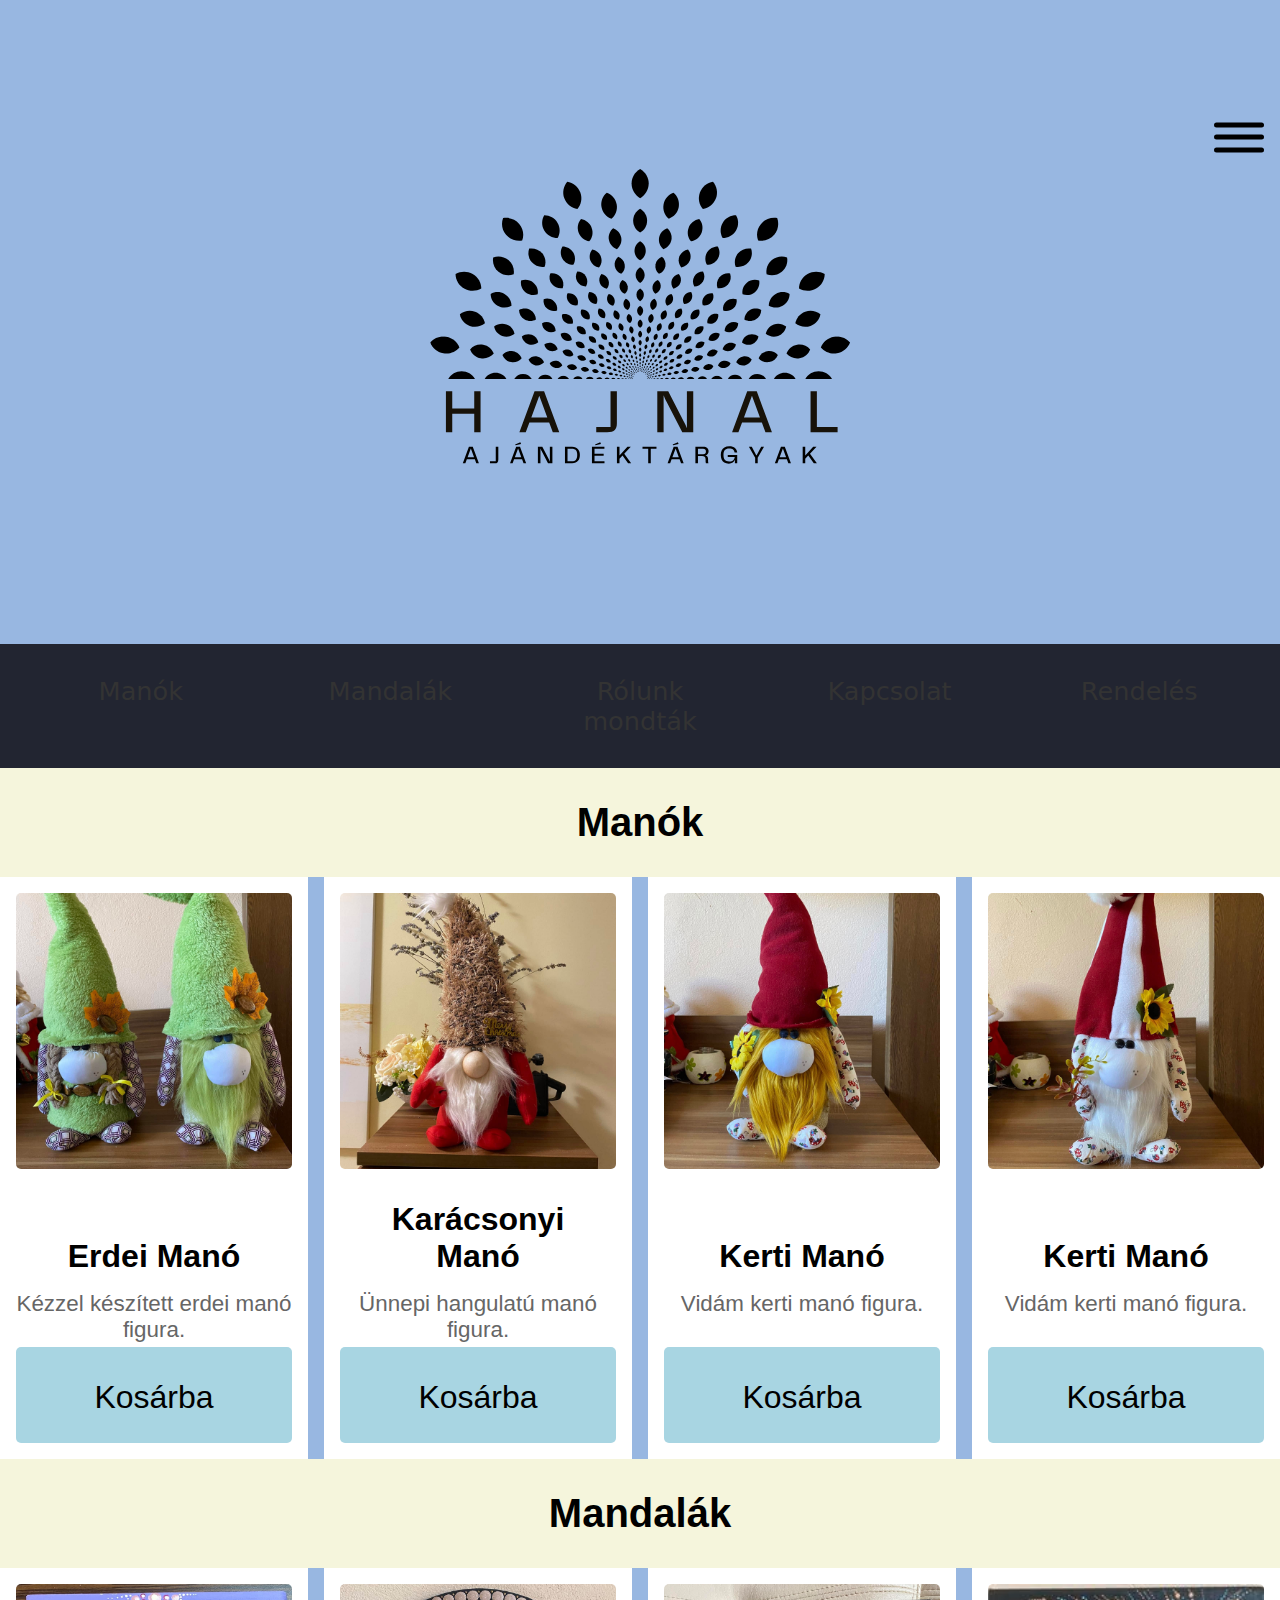
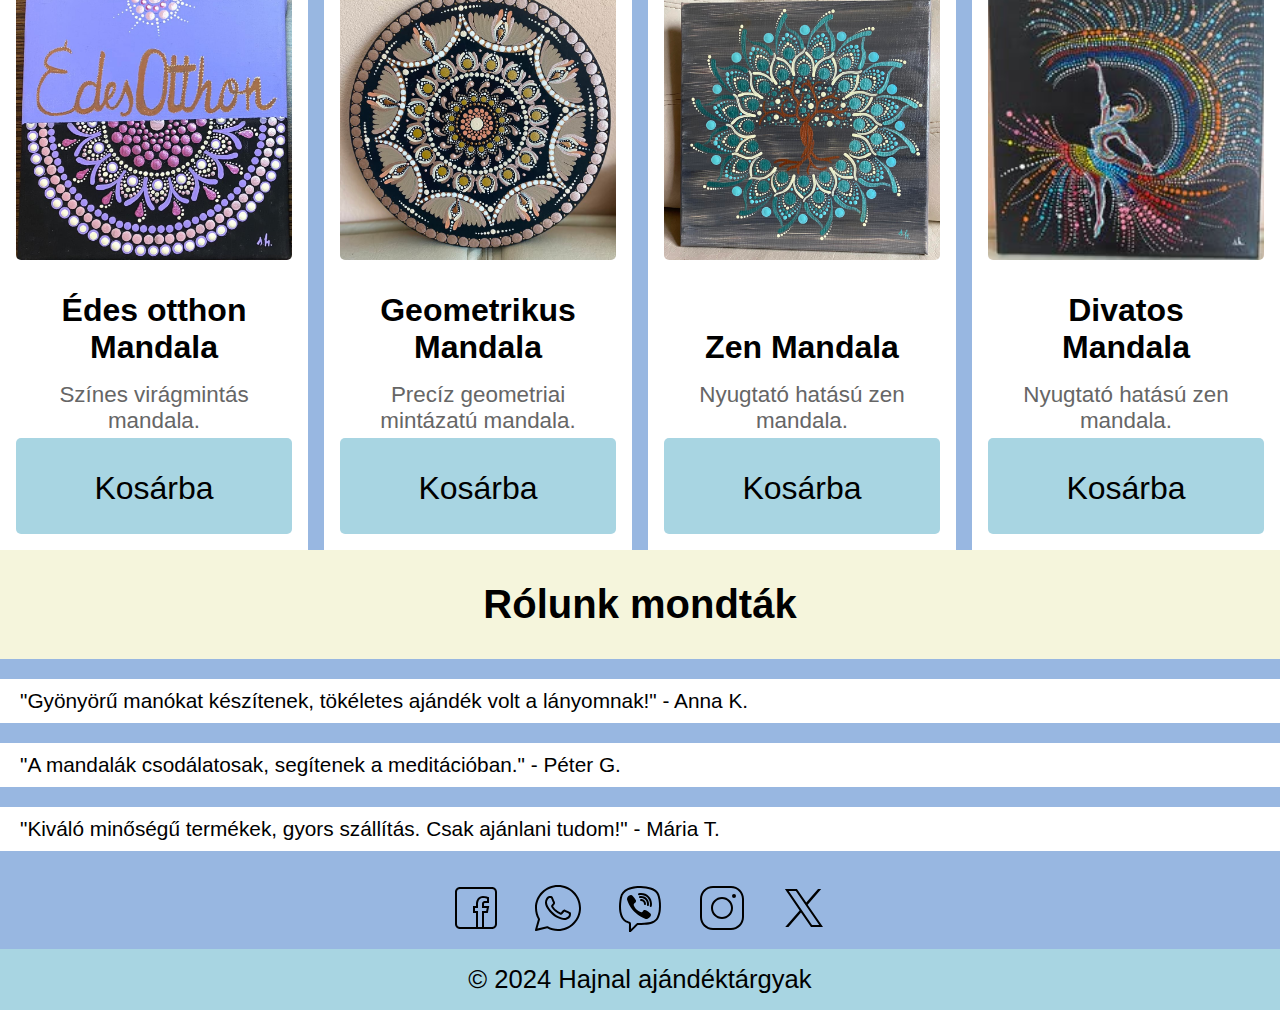
==== index.html @ 1546b0a5 "megőrülök" ====
<!DOCTYPE html>
<html lang="hu">
<head>
    <meta charset="UTF-8">
    <meta name="viewport" content="width=device-width, initial-scale=1.0">
    <title>Hajnal ajándék</title>
    <link rel="stylesheet" href="style.css">
</head>
<body>
    <header>
        <div class="logo"><img src="Logo.svg" alt=""></div>
        <nav class="main-nav">
            <ul>
                <li><a href="#manok">Manók</a></li>
                <li><a href="#mandalak">Mandalák</a></li>
                <li><a href="#velemeny">Rólunk mondták</a></li>
                <li><a href="kapcsolat.html">Kapcsolat</a></li>
                <li><a href="rendeles.html">Rendelés</a></li>
            </ul>
        </nav>
        
        

        <div class="off-screen-menu">
            <ul>
                    <li><a href="#manok">Manók</a></li>
                    <li><a href="#mandalak">Mandalák</a></li>
                    <li><a href="#velemeny">Rólunk mondták</a></li>
                    <li><a href="kapcsolat.html">Bemutatkozás</a></li>
                    <li><a href="rendeles.html">Rendelés</a></li>
            </ul> 
        
            <div class="ham-menu">
                <span></span>
                <span></span>
                <span></span>
            </div>
    
            
            
        </div>
        
        
        
    </header>
    <main>
        <section id="manok">
            <h2>Manók</h2>
            <div class="product-grid">
                <div class="product">
                    <img src="mano1.jpg" alt="Erdei Manó">
                    <h3>Erdei Manó</h3>
                    <p>Kézzel készített erdei manó figura.</p>
                    
                </div>
                <div class="product">
                    <img src="mano 8.jpg" alt="Karácsonyi Manó">
                    <h3>Karácsonyi Manó</h3>
                    <p>Ünnepi hangulatú manó figura.</p>
                    
                </div>
                <div class="product">
                    <img src="mano3.jpg" alt="Kerti Manó">
                    <h3>Kerti Manó</h3>
                    <p>Vidám kerti manó figura.</p>
                    
                </div>
                <div class="product">
                    <img src="mano2.jpg" alt="Kerti Manó">
                    <h3>Kerti Manó</h3>
                    <p>Vidám kerti manó figura.</p>
                    
                </div>
            </div>
        </section>
        
        <section id="mandalak">
            <h2>Mandalák</h2>
            <div class="product-grid">
                <div class="product">
                    <img src="mandala 9.jpg" alt="Virág Mandala">
                    <h3>Édes otthon Mandala</h3>
                    <p>Színes virágmintás mandala.</p>
                    
                </div>
                <div class="product">
                    <img src="Cover.jpg" alt="Geometrikus Mandala">
                    <h3>Geometrikus Mandala</h3>
                    <p>Precíz geometriai mintázatú mandala.</p>
                    
                </div>
                <div class="product">
                    <img src="mandala 5.jpg" alt="Zen Mandala">
                    <h3>Zen Mandala</h3>
                    <p>Nyugtató hatású zen mandala.</p>
                  
                </div>
                <div class="product">
                    <img src="mandala 8.jpg" alt="Zen Mandala">
                    <h3>Divatos Mandala</h3>
                    <p>Nyugtató hatású zen mandala.</p>
                  
                </div>
            </div>
        </section>
        
        <section id="velemeny">
            <h2>Rólunk mondták</h2>
            <div class="velemenyek">
                <blockquote>
                    "Gyönyörű manókat készítenek, tökéletes ajándék volt a lányomnak!" - Anna K.
                </blockquote>
                <blockquote>
                    "A mandalák csodálatosak, segítenek a meditációban." - Péter G.
                </blockquote>
                <blockquote>
                    "Kiváló minőségű termékek, gyors szállítás. Csak ajánlani tudom!" - Mária T.
                </blockquote>
            </div>
            <div id="socialmedia">
                <a href=""><img src="facebook.svg" alt="" id="facebook"></a>
                <a href=""><img src="whatsapp.svg" alt="" id="whatsapp"></a>
                <a href=""><img src="viber.svg" alt="" id="viber"></a>
                <a href=""><img src="instagram.svg" alt="" id="instagram"></a>
                <a href=""><img src="x.svg" alt="" id="x"></a>
                </div>
        </section>
    </main>
    <footer style="display: flex;">
        <p>&copy; 2024 Hajnal ajándéktárgyak</p>
    </footer>
    <button onclick="topFunction()" id="totop" title="Go to top"><img src="arrowup.svg" alt=""></button>


  </div>
    


    <script src="script.js"></script>
</body>

</html>
---- style.css ----
@import url('https://fonts.googleapis.com/css2?family=Amatic+SC:wght@400;700&family=Jersey+15&family=Kings&family=Playwrite+AU+SA:wght@100..400&family=Playwrite+IE+Guides&display=swap');


* {
    margin: 0;
    padding: 0;
    box-sizing: border-box;
    list-style: none;
    text-decoration: none;
}
    
body {
    background-color: #98b7e1;
    font-family: 'Bad Script', sans-serif;
    height: 100%;
    width: 100%;
    
    
}

header {  
    text-align: center;
    max-height: fit-content;
    
    color: #fff;
    
}
      
    
main   {
    z-index: 100;
    width: 100%;
}
    
.logo img {
    max-width: 100%;
}
    
    
    
    
    
nav {
    padding: 1rem;
    display: flex;
    background-color: rgb(34,37,49);
}

nav ul {
    list-style-type: none;
    display: grid;
    grid-template-columns: repeat(5, 1fr);
    justify-self: center;
    
}

nav ul li {
    margin: 0 1rem;
    justify-content: right;
    transition: color 0.3s ease;
    font-family: system-ui, -apple-system, BlinkMacSystemFont, 'Segoe UI', Roboto, Oxygen, Ubuntu, Cantarell, 'Open Sans', 'Helvetica Neue', sans-serif;
    font-weight: 600;
    font-stretch: 100%;
    font-size: clamp(1.5rem, 2vw, 2rem);
    font-weight: 300;
    

}

nav ul li a {
    color: #333;
    text-decoration: none;
    padding: 1rem;
    display: block;
    transition: color 0.5s ease;
}



nav ul li:hover {
    background-color: #ddd;
    box-shadow: #666 0 0 10px;
    border-radius: 5px;
    opacity: 0.5;
}

.product-grid {
    display: grid;
    grid-template-columns: repeat(4, 1fr);
    gap: 20px;
}

.product {
    display: grid;
    grid-template-rows: 1fr auto auto auto;
    padding: 1rem;
    text-align: center;
    align-content: center;
    background-color: white;
    transition: transform 0.3s ease;
}

.product:hover {
    transform: translateY(-5px);
}

.product img {
    width: 100%;
    height: auto;
    aspect-ratio: 1/1;
    object-fit: cover;
    border-radius: 5px;
    margin-bottom: 1rem;
    

}

.product h3 {
    font-size: 2rem;
    padding: 1rem;
}

.product p {
    font-size: 1.4rem;
    color: #666;
    padding-bottom: 3rem;
    max-height: 10px;
}

.product button {
    background-color: #a8d5e2;
    border: none;
    padding: 2rem 1rem 4rem;
    font-size: 2rem;
    border-radius: 5px;
    cursor: pointer;
    transition: background-color 0.1s ease;
    height: 1.5rem;
}

.product button:hover {
    background-color: #7fb9c9;
}
h2  {
    font-size: 2.5rem ;
    text-align: center;
    background-color: beige;
    padding: 2rem
    
}


.velemenyek {
    display: flex;
    flex-direction: column;
    gap: 20px;
    margin-top: 20px;
    position: relative;
    bottom: auto;
    font-family:Playwrite IE Guides, sans-serif;
   

}

blockquote {
    background-color: #fff;
    margin: 0;
    padding: 10px 20px;
    font-family: 'Franklin Gothic Medium', 'Arial Narrow', Arial, sans-serif;
    font-size: 1.3rem;
}
footer {
    text-align: center;
    justify-content: center;
    font-size: clamp(1rem, 2vw, 2rem);
    padding: 1rem;
    background-color: #a8d5e2;
    width: 100%;
}
#socialmedia {
    display: flex;
    justify-content: center;
    max-width: 100%;
    margin-top: 1rem;
    padding: 1rem;
}
#socialmedia img{
    width: 50px;
    height: 50px;
}
#socialmedia img:hover {
    transform: scale(1.1);
    transition: 0.3s;
}
#socialmedia a {
    display: flex;
    justify-content: center;
    align-items: center;
    padding-inline: 1rem;
}
#totop {
    display: none;
    position: fixed;
    bottom: 1rem;
    right: 1rem;
    z-index: 99;
    border: none;
    outline: none;
    background-color: rgb(72, 71, 71);
    opacity: 0.7;
    cursor: pointer;
    padding: 20px;
    border-radius: 50%;
  }
  
  #totop:hover {
    background-color: #555;
  }

/* base styles */


a {
    color: white;
}

a:hover {
    color: #6F86FF;
}




/* off-screen-menu */
.off-screen-menu {
    height: 100dvh;
    width: 100%;        
    position: fixed;
    top: 0;
    right: -100%;
    display: flex;
    flex-direction: column;
    justify-content: center;
    align-items: center;
    text-align: center;
    font-size: 3rem;
    transition: .3s ease;
    
}
.off-screen-menu.active {
    right: 0;;
    background-color:  rgba(73, 73, 73, 0.7);
    backdrop-filter: blur(10px);
    box-shadow: -10px 0 10px rgba(0, 0, 0, 0.5);
    z-index: 1000;  
}
.off-screen-menu ul {
    list-style-type: none;
    display: flex;
    flex-direction: column;
    gap: 1rem;
    padding: 0;
    margin: 0;
    text-align: center;
    cursor: pointer;
    transition: .3s ease;
    
    
}

.off-screen-menu ul li {
    margin: 1rem;
    padding: 1rem;
    font-size: 2rem;
    font-weight: bold;
    cursor: pointer;
    transition: .3s ease;
}


/* hamburger menu */
.ham-menu {
    height: 50px;
    width: 50px;
    margin-left: auto;
    position: fixed;
    cursor: pointer;
    top: 7rem;
    right: 1rem;
    
    
}
.ham-menu span {
    height: 5px;
    width: 100%;
    background-color: #000000;
    border-radius: 25px;
    position: absolute;
    left: 50%;
    top: 50%;
    transform: translate(-50%, -50%);
    transition: .3s ease;
}
.ham-menu span:nth-child(1) {
    top: 25%;
}
.ham-menu span:nth-child(3) {
    top: 75%;
}
.ham-menu.active {
    right: 2rem;
    top: 7rem; 

}
.ham-menu.active span {
    background-color: white;
   
}
.ham-menu.active span:nth-child(1) {
    top: 50%;
    transform: translate(-50%, -50%) rotate(45deg);
}
.ham-menu.active span:nth-child(2) {
    opacity: 0;
}
.ham-menu.active span:nth-child(3) {
    top: 50%;
    transform: translate(-50%, -50%) rotate(-45deg);
}

@media screen and (max-width: 1200px) {
    
    nav ul {
        display: flex;
        flex-wrap: wrap;
        justify-content: center;
    }
    .product-grid {
        grid-template-columns: repeat(2, 1fr);
        gap: 20px;
    }
    
}
@media (max-width: 850px) {
    }
    .product-grid {
        grid-template-columns: repeat( 1fr);
        gap: 1rem;
    }
   
    .logo img {
        width: 50%;
    }

@media (max-width: 576px) {
    .main-nav {
        display: none;
    }
    .product-grid {
        grid-template-columns: 1fr;
        gap: 1rem;
    }
    .logo img {
        width: 30%; }    
   
    #socialmedia img {
        width: 30px;
        height: 30px;
    }

}
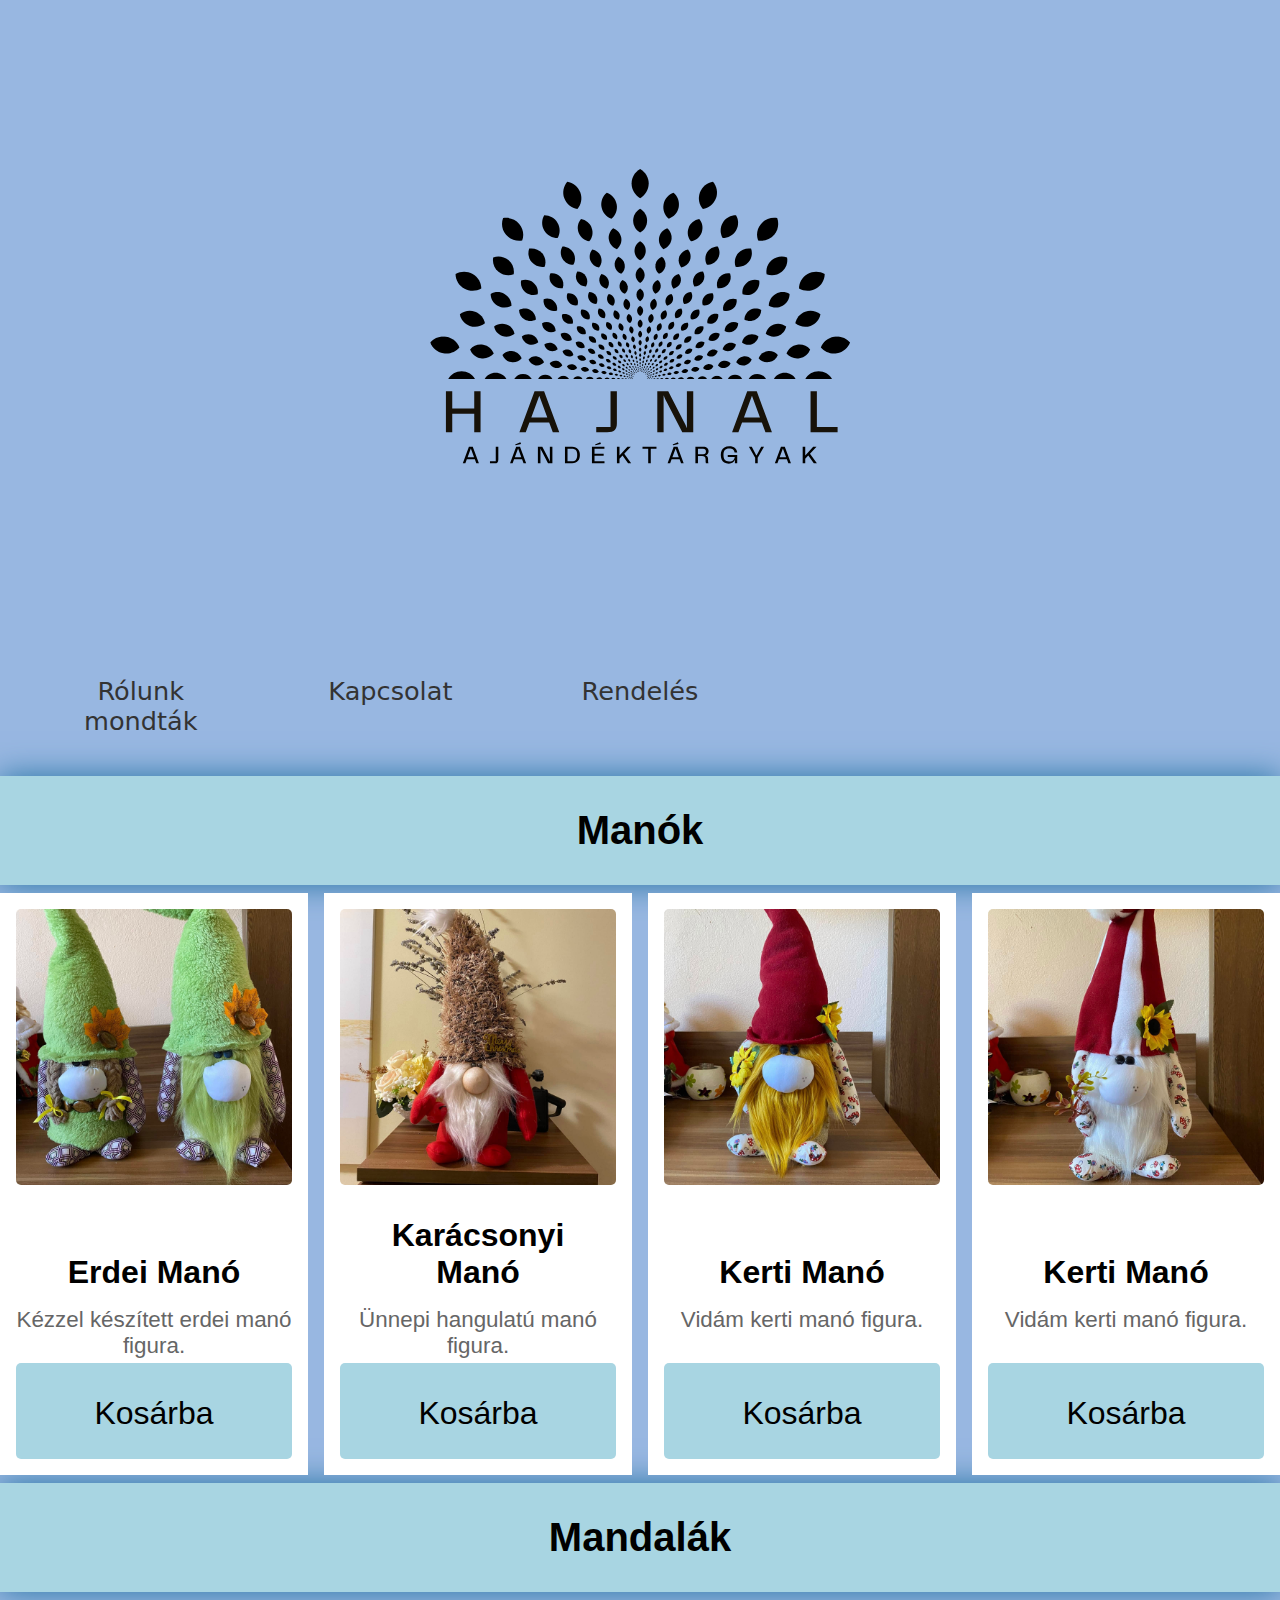
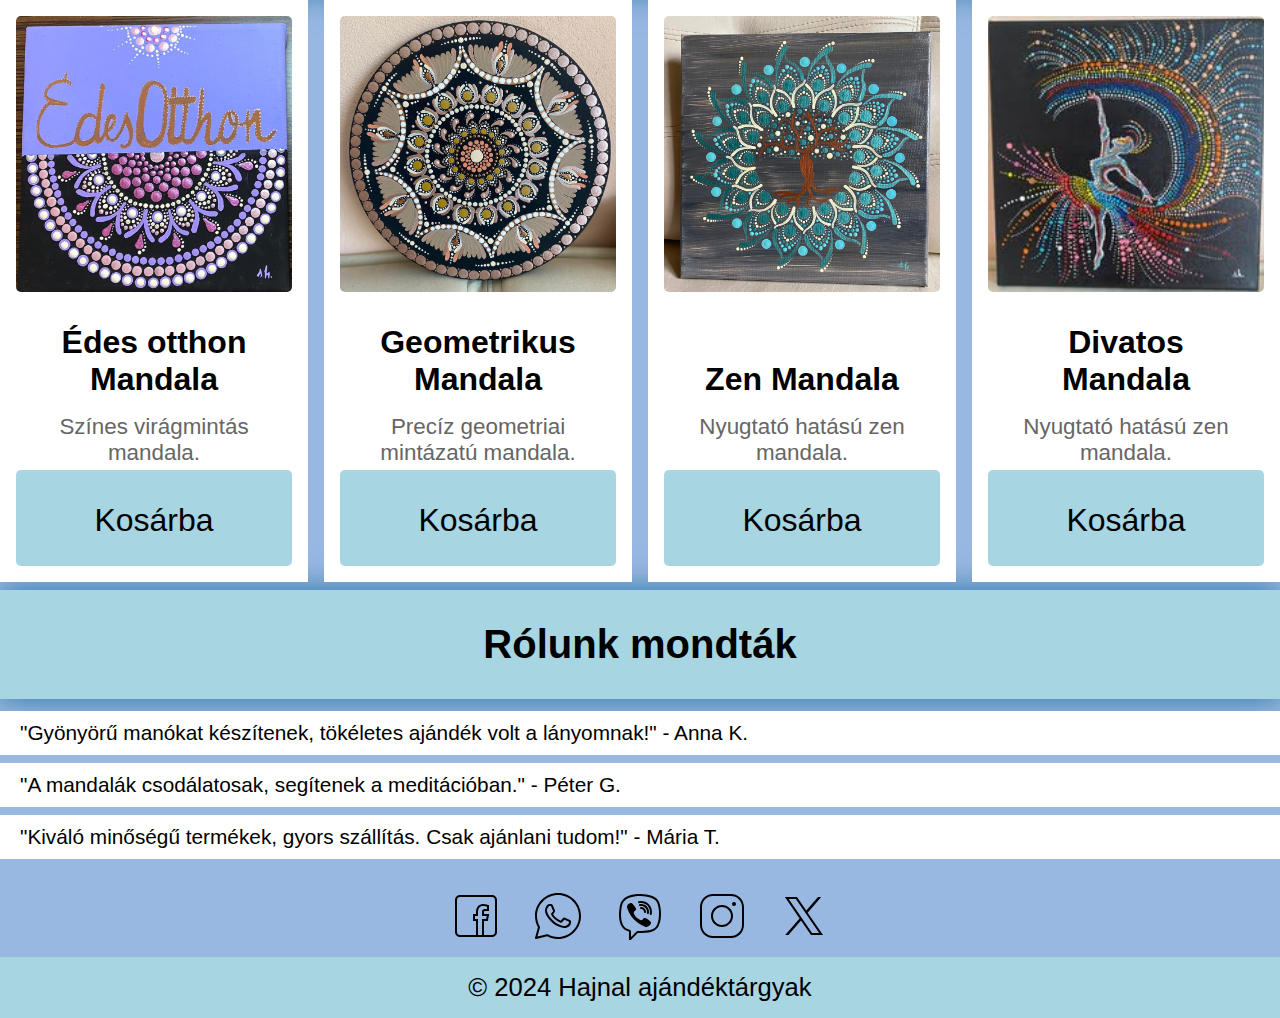
==== commit 4d9a6e06: "Eret vágok" ====
--- a/index.html
+++ b/index.html
@@ -9,10 +9,8 @@
 <body>
     <header>
         <div class="logo"><img src="Logo.svg" alt=""></div>
-        <nav class="main-nav">
+        <nav class="main-nav" >
             <ul>
-                <li><a href="#manok">Manók</a></li>
-                <li><a href="#mandalak">Mandalák</a></li>
                 <li><a href="#velemeny">Rólunk mondták</a></li>
                 <li><a href="kapcsolat.html">Kapcsolat</a></li>
                 <li><a href="rendeles.html">Rendelés</a></li>
@@ -30,7 +28,7 @@
                     <li><a href="rendeles.html">Rendelés</a></li>
             </ul> 
         
-            <div class="ham-menu">
+            <div class="ham-menu" id="ham-menu">
                 <span></span>
                 <span></span>
                 <span></span>
--- a/style.css
+++ b/style.css
@@ -43,7 +43,7 @@
 nav {
     padding: 1rem;
     display: flex;
-    background-color: rgb(34,37,49);
+    font-weight: 700;
 }
 
 nav ul {
@@ -145,7 +145,10 @@
     font-size: 2.5rem ;
     text-align: center;
     background-color: beige;
-    padding: 2rem
+    padding: 2rem;
+    margin-block: .5rem;
+    background-color: #a8d5e2;
+    box-shadow: #2674a4 0 0 30px;
     
 }
 
@@ -153,12 +156,11 @@
 .velemenyek {
     display: flex;
     flex-direction: column;
-    gap: 20px;
-    margin-top: 20px;
+    gap: 0.5rem;
+    margin-top: .75rem;
     position: relative;
     bottom: auto;
-    font-family:Playwrite IE Guides, sans-serif;
-   
+    font-family:"Playwrite IE Guides", sans-serif;
 
 }
 
@@ -217,8 +219,6 @@
     background-color: #555;
   }
 
-/* base styles */
-
 
 a {
     color: white;
@@ -252,7 +252,7 @@
     background-color:  rgba(73, 73, 73, 0.7);
     backdrop-filter: blur(10px);
     box-shadow: -10px 0 10px rgba(0, 0, 0, 0.5);
-    z-index: 1000;  
+    scroll-padding-block: none; 
 }
 .off-screen-menu ul {
     list-style-type: none;
@@ -285,8 +285,9 @@
     margin-left: auto;
     position: fixed;
     cursor: pointer;
-    top: 7rem;
+    top: 5rem;
     right: 1rem;
+    
     
     
 }
@@ -300,6 +301,7 @@
     top: 50%;
     transform: translate(-50%, -50%);
     transition: .3s ease;
+    display: none;
 }
 .ham-menu span:nth-child(1) {
     top: 25%;
@@ -353,6 +355,9 @@
     }
 
 @media (max-width: 576px) {
+    .ham-menu span{
+        display: block;
+    }
     .main-nav {
         display: none;
     }
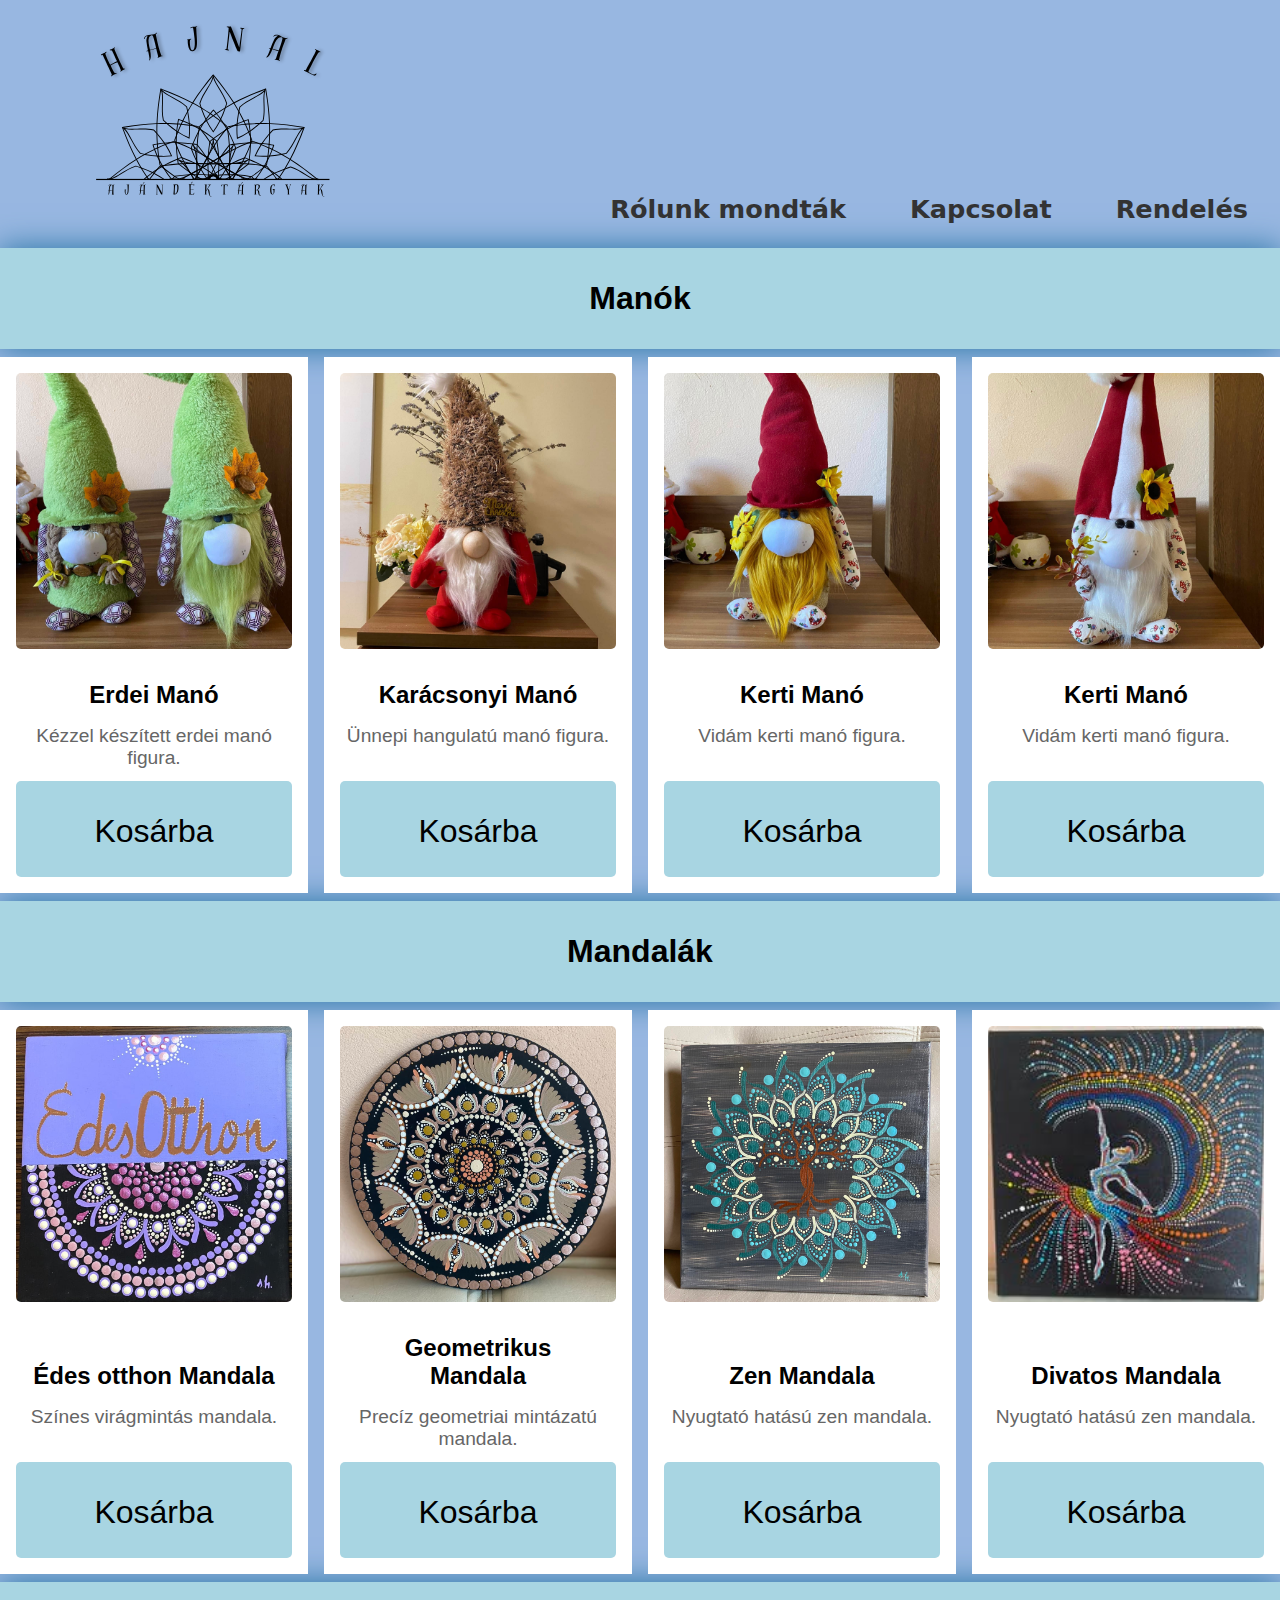
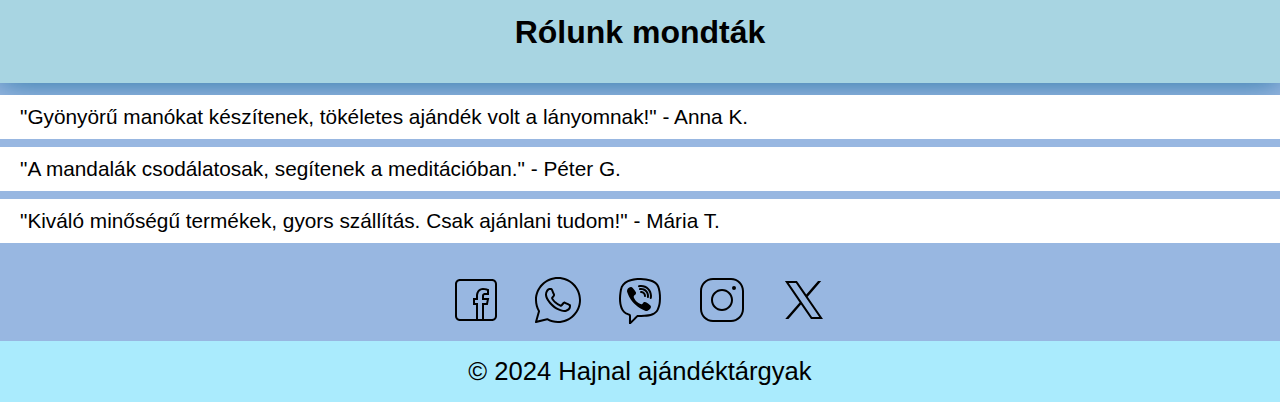
==== commit 70a8c59c: "kész" ====
--- a/index.html
+++ b/index.html
@@ -8,11 +8,13 @@
 </head>
 <body>
     <header>
-        <div class="logo"><img src="Logo.svg" alt=""></div>
-        <nav class="main-nav" >
+        
+       
+        <nav class="main-nav" > 
+            <img  src="Hajnal.svg" alt="">
             <ul>
                 <li><a href="#velemeny">Rólunk mondták</a></li>
-                <li><a href="kapcsolat.html">Kapcsolat</a></li>
+                <li><a href="bemutatkozas.html">Kapcsolat</a></li>
                 <li><a href="rendeles.html">Rendelés</a></li>
             </ul>
         </nav>
@@ -24,7 +26,7 @@
                     <li><a href="#manok">Manók</a></li>
                     <li><a href="#mandalak">Mandalák</a></li>
                     <li><a href="#velemeny">Rólunk mondták</a></li>
-                    <li><a href="kapcsolat.html">Bemutatkozás</a></li>
+                    <li><a href="bemutatkozas.html">Bemutatkozás</a></li>
                     <li><a href="rendeles.html">Rendelés</a></li>
             </ul> 
         
@@ -32,14 +34,9 @@
                 <span></span>
                 <span></span>
                 <span></span>
-            </div>
-    
-            
-            
+            </div>  
         </div>
-        
-        
-        
+           
     </header>
     <main>
         <section id="manok">
@@ -129,8 +126,6 @@
     </footer>
     <button onclick="topFunction()" id="totop" title="Go to top"><img src="arrowup.svg" alt=""></button>
 
-
-  </div>
     
 
 
--- a/style.css
+++ b/style.css
@@ -21,7 +21,7 @@
 header {  
     text-align: center;
     max-height: fit-content;
-    
+    background-color: #98b7e1;
     color: #fff;
     
 }
@@ -31,25 +31,29 @@
     z-index: 100;
     width: 100%;
 }
-    
-.logo img {
-    max-width: 100%;
-}
-    
-    
-    
-    
-    
+.main-nav {
+    display: flex;
+    align-items:self-end;
+    justify-content: space-between;
+}
+.main-nav ul {
+    display: flex;
+    
+    justify-self: flex-end;  
+}
+.main-nav img {
+    justify-self: flex-start;
+    max-width: 15rem;
+    max-height: 15rem;
+    margin-inline-start: 6rem;
+}
 nav {
-    padding: 1rem;
-    display: flex;
-    font-weight: 700;
+    display: flex;
+    
 }
 
 nav ul {
     list-style-type: none;
-    display: grid;
-    grid-template-columns: repeat(5, 1fr);
     justify-self: center;
     
 }
@@ -62,8 +66,6 @@
     font-weight: 600;
     font-stretch: 100%;
     font-size: clamp(1.5rem, 2vw, 2rem);
-    font-weight: 300;
-    
 
 }
 
@@ -101,7 +103,7 @@
 }
 
 .product:hover {
-    transform: translateY(-5px);
+    transform: translateY(5px);
 }
 
 .product img {
@@ -116,12 +118,12 @@
 }
 
 .product h3 {
-    font-size: 2rem;
+    font-size: 1.5rem;
     padding: 1rem;
 }
 
 .product p {
-    font-size: 1.4rem;
+    font-size: 1.2rem;
     color: #666;
     padding-bottom: 3rem;
     max-height: 10px;
@@ -142,7 +144,7 @@
     background-color: #7fb9c9;
 }
 h2  {
-    font-size: 2.5rem ;
+    font-size: 2rem;
     text-align: center;
     background-color: beige;
     padding: 2rem;
@@ -176,7 +178,7 @@
     justify-content: center;
     font-size: clamp(1rem, 2vw, 2rem);
     padding: 1rem;
-    background-color: #a8d5e2;
+    background-color: #aaebfd;
     width: 100%;
 }
 #socialmedia {
@@ -278,10 +280,10 @@
 }
 
 
-/* hamburger menu */
+/* hamburger menü */
 .ham-menu {
-    height: 50px;
-    width: 50px;
+    height: 30px;
+    width: 30px;
     margin-left: auto;
     position: fixed;
     cursor: pointer;
@@ -292,7 +294,7 @@
     
 }
 .ham-menu span {
-    height: 5px;
+    height: 3px;
     width: 100%;
     background-color: #000000;
     border-radius: 25px;
@@ -355,18 +357,28 @@
     }
 
 @media (max-width: 576px) {
+    
+    header {
+        
+        display: flex;
+        justify-content: space-between;
+        align-items: center;
+    }
     .ham-menu span{
         display: block;
     }
-    .main-nav {
+    .main-nav ul {
         display: none;
-    }
+
+    }
+
     .product-grid {
         grid-template-columns: 1fr;
         gap: 1rem;
     }
     .logo img {
-        width: 30%; }    
+        height: max-content; 
+    }    
    
     #socialmedia img {
         width: 30px;
@@ -374,3 +386,4 @@
     }
 
 }
+
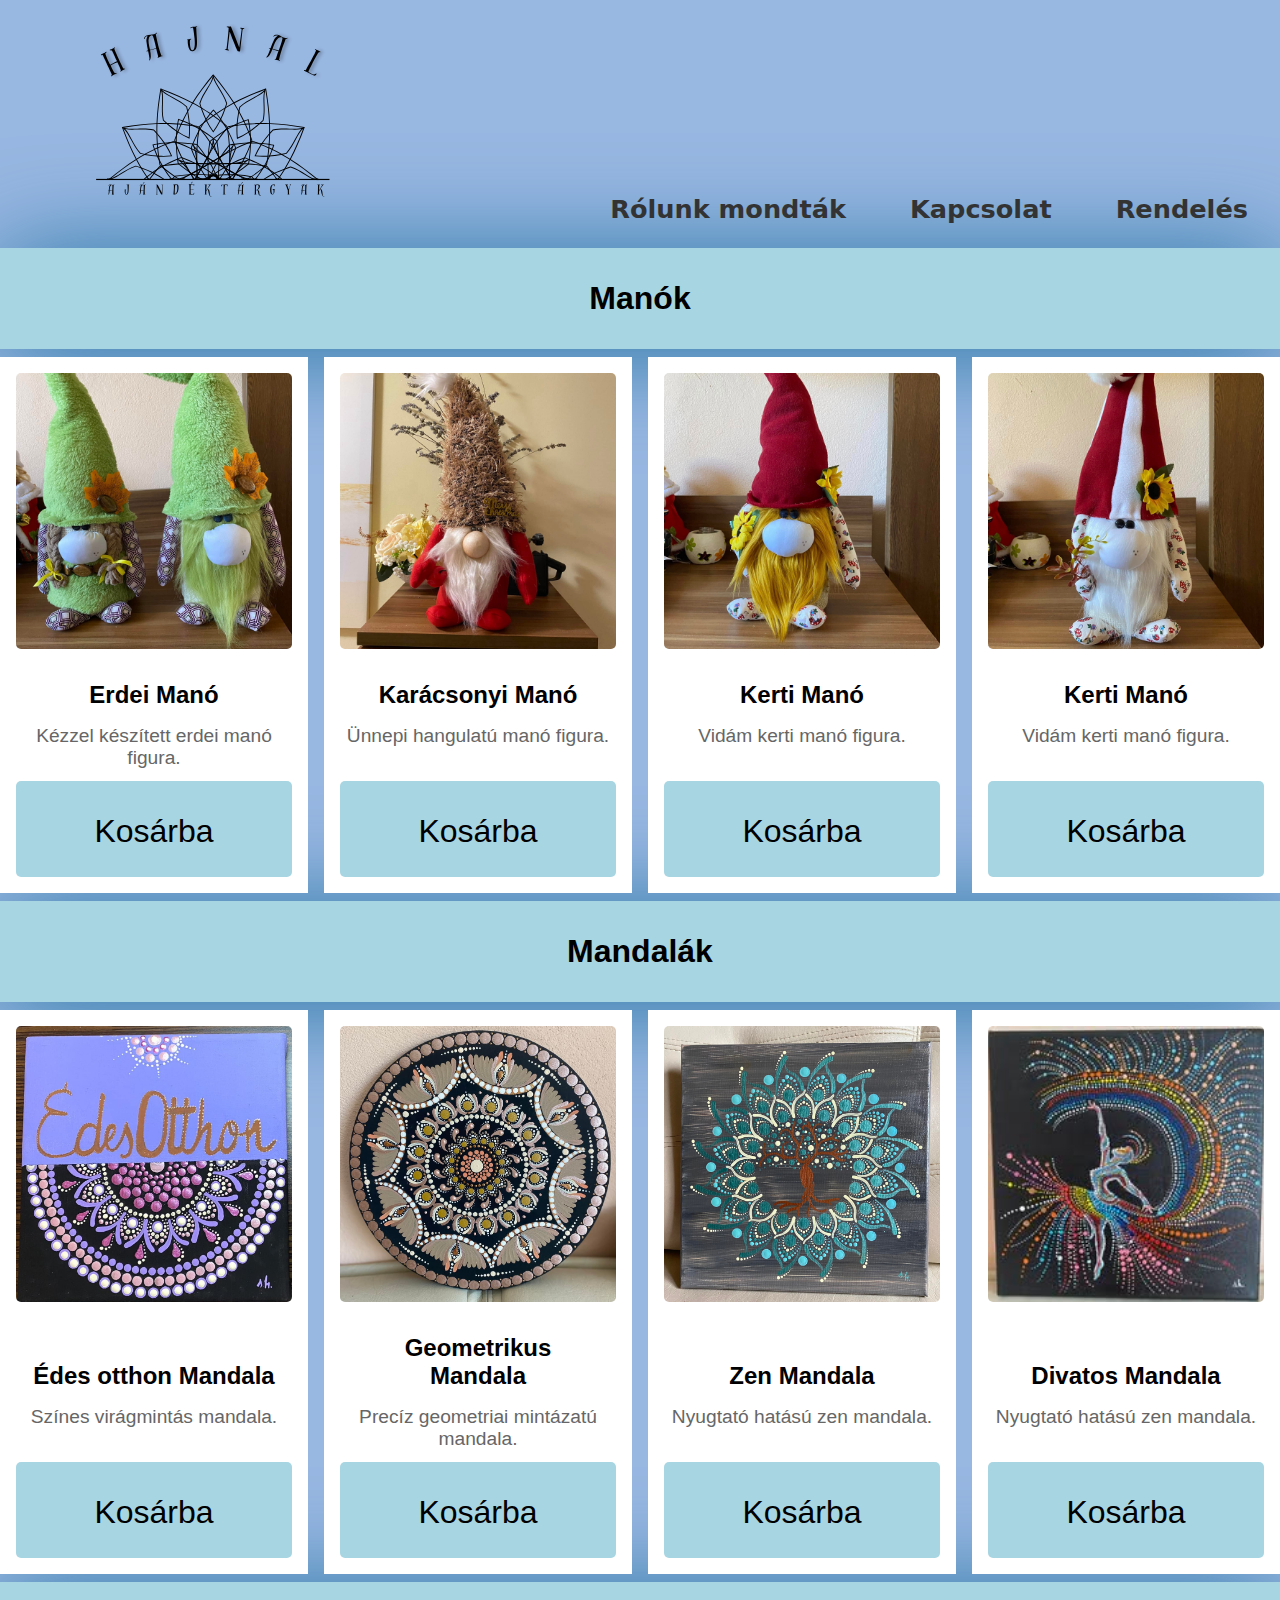
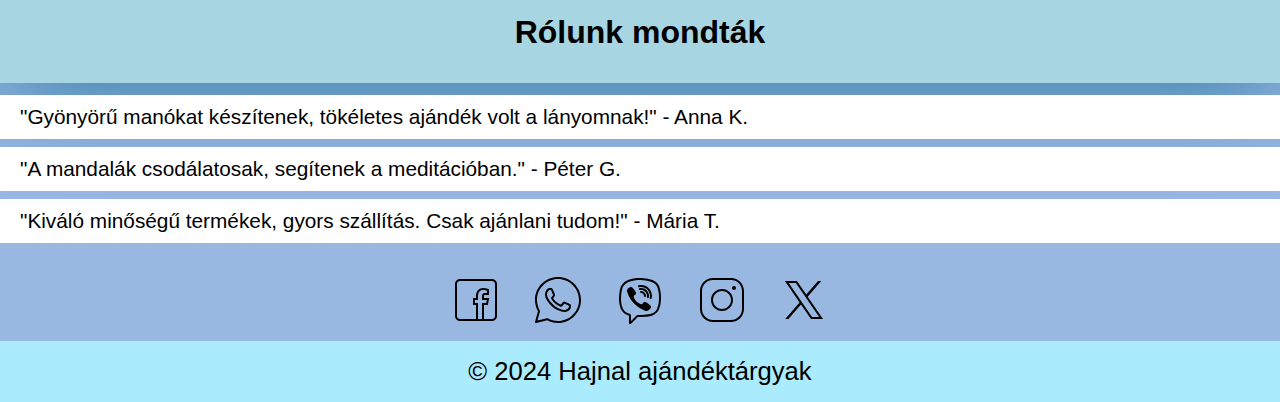
==== commit aacc21a7: "minden jó lesz" ====
--- a/index.html
+++ b/index.html
@@ -8,8 +8,6 @@
 </head>
 <body>
     <header>
-        
-       
         <nav class="main-nav" > 
             <img  src="Hajnal.svg" alt="">
             <ul>
--- a/style.css
+++ b/style.css
@@ -45,7 +45,7 @@
     justify-self: flex-start;
     max-width: 15rem;
     max-height: 15rem;
-    margin-inline-start: 6rem;
+    margin-left: 6rem;
 }
 nav {
     display: flex;
@@ -150,7 +150,7 @@
     padding: 2rem;
     margin-block: .5rem;
     background-color: #a8d5e2;
-    box-shadow: #2674a4 0 0 30px;
+    box-shadow: #2674a4 0 5px 100px;
     
 }
 
@@ -287,8 +287,8 @@
     margin-left: auto;
     position: fixed;
     cursor: pointer;
-    top: 5rem;
-    right: 1rem;
+    top: 13rem;
+    right: 11rem;
     
     
     
@@ -314,6 +314,9 @@
 .ham-menu.active {
     right: 2rem;
     top: 7rem; 
+    > p {
+        display: none;
+    }
 
 }
 .ham-menu.active span {
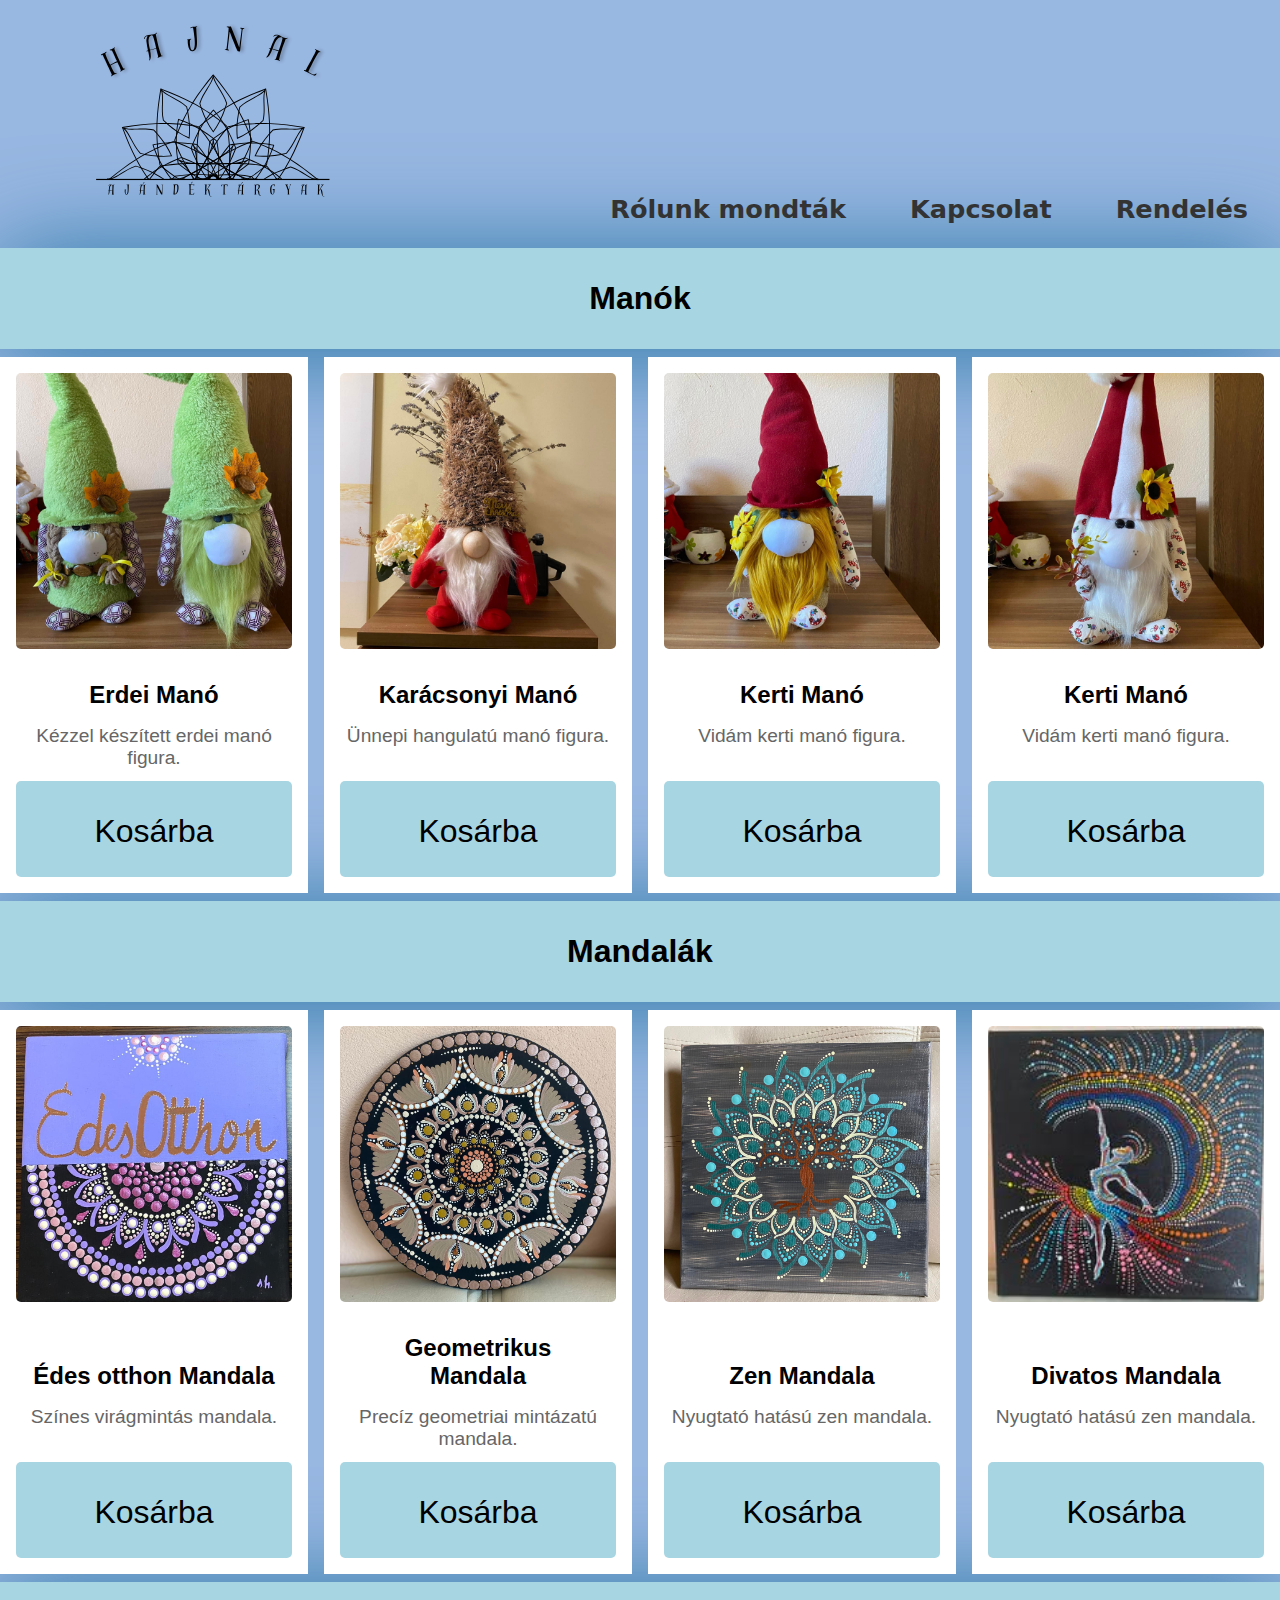
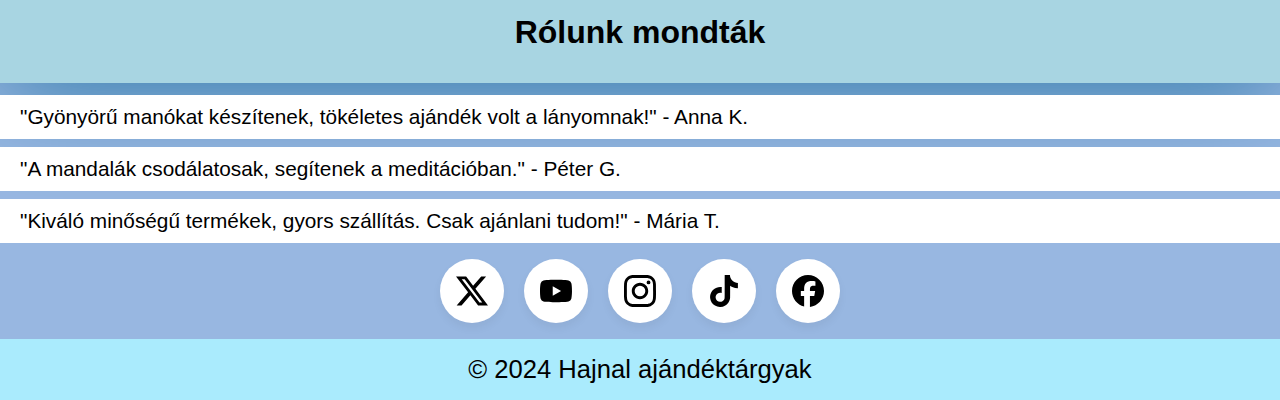
==== commit 48ae9544: "ne nyúlj hozzá" ====
--- a/index.html
+++ b/index.html
@@ -110,13 +110,22 @@
                     "Kiváló minőségű termékek, gyors szállítás. Csak ajánlani tudom!" - Mária T.
                 </blockquote>
             </div>
-            <div id="socialmedia">
-                <a href=""><img src="facebook.svg" alt="" id="facebook"></a>
-                <a href=""><img src="whatsapp.svg" alt="" id="whatsapp"></a>
-                <a href=""><img src="viber.svg" alt="" id="viber"></a>
-                <a href=""><img src="instagram.svg" alt="" id="instagram"></a>
-                <a href=""><img src="x.svg" alt="" id="x"></a>
-                </div>
+            <div class="socialmedia">
+                <a data-social="X" style="--accent-color: black;" href="https://x.com/codingtogo">
+                  <svg role="img" viewBox="0 0 24 24" xmlns="http://www.w3.org/2000/svg"><title>X</title><path d="M18.901 1.153h3.68l-8.04 9.19L24 22.846h-7.406l-5.8-7.584-6.638 7.584H.474l8.6-9.83L0 1.154h7.594l5.243 6.932ZM17.61 20.644h2.039L6.486 3.24H4.298Z"/></svg>
+                </a>
+                <a data-social="YouTube" style="--accent-color: red;" href="https://youtube.com/@coding2go">
+                  <svg role="img" viewBox="0 0 24 24" xmlns="http://www.w3.org/2000/svg"><title>YouTube</title><path d="M23.498 6.186a3.016 3.016 0 0 0-2.122-2.136C19.505 3.545 12 3.545 12 3.545s-7.505 0-9.377.505A3.017 3.017 0 0 0 .502 6.186C0 8.07 0 12 0 12s0 3.93.502 5.814a3.016 3.016 0 0 0 2.122 2.136c1.871.505 9.376.505 9.376.505s7.505 0 9.377-.505a3.015 3.015 0 0 0 2.122-2.136C24 15.93 24 12 24 12s0-3.93-.502-5.814zM9.545 15.568V8.432L15.818 12l-6.273 3.568z"/></svg>
+                </a>
+                <a data-social="Instagram" style="--accent-color: #fe107c;" href="#">
+                  <svg role="img" viewBox="0 0 24 24" xmlns="http://www.w3.org/2000/svg"><title>Instagram</title><path d="M7.0301.084c-1.2768.0602-2.1487.264-2.911.5634-.7888.3075-1.4575.72-2.1228 1.3877-.6652.6677-1.075 1.3368-1.3802 2.127-.2954.7638-.4956 1.6365-.552 2.914-.0564 1.2775-.0689 1.6882-.0626 4.947.0062 3.2586.0206 3.6671.0825 4.9473.061 1.2765.264 2.1482.5635 2.9107.308.7889.72 1.4573 1.388 2.1228.6679.6655 1.3365 1.0743 2.1285 1.38.7632.295 1.6361.4961 2.9134.552 1.2773.056 1.6884.069 4.9462.0627 3.2578-.0062 3.668-.0207 4.9478-.0814 1.28-.0607 2.147-.2652 2.9098-.5633.7889-.3086 1.4578-.72 2.1228-1.3881.665-.6682 1.0745-1.3378 1.3795-2.1284.2957-.7632.4966-1.636.552-2.9124.056-1.2809.0692-1.6898.063-4.948-.0063-3.2583-.021-3.6668-.0817-4.9465-.0607-1.2797-.264-2.1487-.5633-2.9117-.3084-.7889-.72-1.4568-1.3876-2.1228C21.2982 1.33 20.628.9208 19.8378.6165 19.074.321 18.2017.1197 16.9244.0645 15.6471.0093 15.236-.005 11.977.0014 8.718.0076 8.31.0215 7.0301.0839m.1402 21.6932c-1.17-.0509-1.8053-.2453-2.2287-.408-.5606-.216-.96-.4771-1.3819-.895-.422-.4178-.6811-.8186-.9-1.378-.1644-.4234-.3624-1.058-.4171-2.228-.0595-1.2645-.072-1.6442-.079-4.848-.007-3.2037.0053-3.583.0607-4.848.05-1.169.2456-1.805.408-2.2282.216-.5613.4762-.96.895-1.3816.4188-.4217.8184-.6814 1.3783-.9003.423-.1651 1.0575-.3614 2.227-.4171 1.2655-.06 1.6447-.072 4.848-.079 3.2033-.007 3.5835.005 4.8495.0608 1.169.0508 1.8053.2445 2.228.408.5608.216.96.4754 1.3816.895.4217.4194.6816.8176.9005 1.3787.1653.4217.3617 1.056.4169 2.2263.0602 1.2655.0739 1.645.0796 4.848.0058 3.203-.0055 3.5834-.061 4.848-.051 1.17-.245 1.8055-.408 2.2294-.216.5604-.4763.96-.8954 1.3814-.419.4215-.8181.6811-1.3783.9-.4224.1649-1.0577.3617-2.2262.4174-1.2656.0595-1.6448.072-4.8493.079-3.2045.007-3.5825-.006-4.848-.0608M16.953 5.5864A1.44 1.44 0 1 0 18.39 4.144a1.44 1.44 0 0 0-1.437 1.4424M5.8385 12.012c.0067 3.4032 2.7706 6.1557 6.173 6.1493 3.4026-.0065 6.157-2.7701 6.1506-6.1733-.0065-3.4032-2.771-6.1565-6.174-6.1498-3.403.0067-6.156 2.771-6.1496 6.1738M8 12.0077a4 4 0 1 1 4.008 3.9921A3.9996 3.9996 0 0 1 8 12.0077"/></svg>
+                </a>
+                <a data-social="TikTok" style="--accent-color: #38142a;" href="#">
+                  <svg role="img" viewBox="0 0 24 24" xmlns="http://www.w3.org/2000/svg"><title>TikTok</title><path d="M12.525.02c1.31-.02 2.61-.01 3.91-.02.08 1.53.63 3.09 1.75 4.17 1.12 1.11 2.7 1.62 4.24 1.79v4.03c-1.44-.05-2.89-.35-4.2-.97-.57-.26-1.1-.59-1.62-.93-.01 2.92.01 5.84-.02 8.75-.08 1.4-.54 2.79-1.35 3.94-1.31 1.92-3.58 3.17-5.91 3.21-1.43.08-2.86-.31-4.08-1.03-2.02-1.19-3.44-3.37-3.65-5.71-.02-.5-.03-1-.01-1.49.18-1.9 1.12-3.72 2.58-4.96 1.66-1.44 3.98-2.13 6.15-1.72.02 1.48-.04 2.96-.04 4.44-.99-.32-2.15-.23-3.02.37-.63.41-1.11 1.04-1.36 1.75-.21.51-.15 1.07-.14 1.61.24 1.64 1.82 3.02 3.5 2.87 1.12-.01 2.19-.66 2.77-1.61.19-.33.4-.67.41-1.06.1-1.79.06-3.57.07-5.36.01-4.03-.01-8.05.02-12.07z"/></svg>
+                </a>
+                <a data-social="Facebook" style="--accent-color: #106bff;" href="#">
+                  <svg role="img" viewBox="0 0 24 24" xmlns="http://www.w3.org/2000/svg"><title>Facebook</title><path d="M9.101 23.691v-7.98H6.627v-3.667h2.474v-1.58c0-4.085 1.848-5.978 5.858-5.978.401 0 .955.042 1.468.103a8.68 8.68 0 0 1 1.141.195v3.325a8.623 8.623 0 0 0-.653-.036 26.805 26.805 0 0 0-.733-.009c-.707 0-1.259.096-1.675.309a1.686 1.686 0 0 0-.679.622c-.258.42-.374.995-.374 1.752v1.297h3.919l-.386 2.103-.287 1.564h-3.246v8.245C19.396 23.238 24 18.179 24 12.044c0-6.627-5.373-12-12-12s-12 5.373-12 12c0 5.628 3.874 10.35 9.101 11.647Z"/></svg>
+                </a>
         </section>
     </main>
     <footer style="display: flex;">
--- a/style.css
+++ b/style.css
@@ -113,6 +113,7 @@
     object-fit: cover;
     border-radius: 5px;
     margin-bottom: 1rem;
+    display: block;
     
 
 }
@@ -181,27 +182,65 @@
     background-color: #aaebfd;
     width: 100%;
 }
-#socialmedia {
-    display: flex;
+.socialmedia{
+    display: flex;
+    gap: 20px;
+    align-items: center;
     justify-content: center;
-    max-width: 100%;
-    margin-top: 1rem;
-    padding: 1rem;
-}
-#socialmedia img{
-    width: 50px;
-    height: 50px;
-}
-#socialmedia img:hover {
-    transform: scale(1.1);
-    transition: 0.3s;
-}
-#socialmedia a {
-    display: flex;
-    justify-content: center;
-    align-items: center;
-    padding-inline: 1rem;
-}
+    padding: 1rem;
+  }
+  .socialmedia a{
+    background-color: white;
+    padding: 1em;
+    border-radius: 50%;
+    height: 64px;
+    width: 64px;
+    box-sizing: border-box;
+    flex-shrink: 0;
+    display: grid;
+    place-items: center;
+    box-shadow: 0 5px 10px rgba(0, 0, 0, 0.05);
+  }
+  .socialmedia a svg{
+    height: 32px;
+  }
+  .socialmedia a::before{
+    content: attr(data-social);
+    position: absolute;
+    background-color: var(--accent-color);
+    color: white;
+    text-decoration: none;
+    padding: 0.5em 1em;
+    border-radius: 100px;
+    box-shadow: 0 5px 10px rgba(0, 0, 0, 0.05);
+    transform: translateY(-30px) rotate(25deg);
+    opacity: 0;
+    transition: 200ms cubic-bezier(.42,0,.44,1.68);
+  }
+  .socialmedia a:hover{
+    background-color: var(--accent-color);
+    fill: white;
+  }
+  .socialmedia a::after{
+    content: '';
+    position: absolute;
+    height: 0;
+    width: 0;
+    border-left: 8px solid transparent;
+    border-right: 8px solid transparent;
+    border-top: 10px solid var(--accent-color);
+    transform: translateY(0) rotate(25deg);
+    opacity: 0;
+    transition: 200ms cubic-bezier(.42,0,.44,1.68);
+  }
+  .socialmedia a:hover::before{
+    transform: translateY(-65px) rotate(0);
+    opacity: 1;
+  }
+  .socialmedia a:hover::after{
+    transform: translateY(-42px) rotate(0);
+    opacity: 1;
+  }
 #totop {
     display: none;
     position: fixed;
@@ -288,7 +327,8 @@
     position: fixed;
     cursor: pointer;
     top: 13rem;
-    right: 11rem;
+    right: 2rem;
+    
     
     
     
@@ -314,10 +354,7 @@
 .ham-menu.active {
     right: 2rem;
     top: 7rem; 
-    > p {
-        display: none;
-    }
-
+   
 }
 .ham-menu.active span {
     background-color: white;
@@ -359,13 +396,16 @@
         width: 50%;
     }
 
-@media (max-width: 576px) {
+@media (max-width: 768px) {
     
     header {
-        
         display: flex;
-        justify-content: space-between;
+        flex-direction: column;
+        justify-content: center;
         align-items: center;
+        > nav > img {
+            margin-inline-end: 6rem; 
+        }
     }
     .ham-menu span{
         display: block;
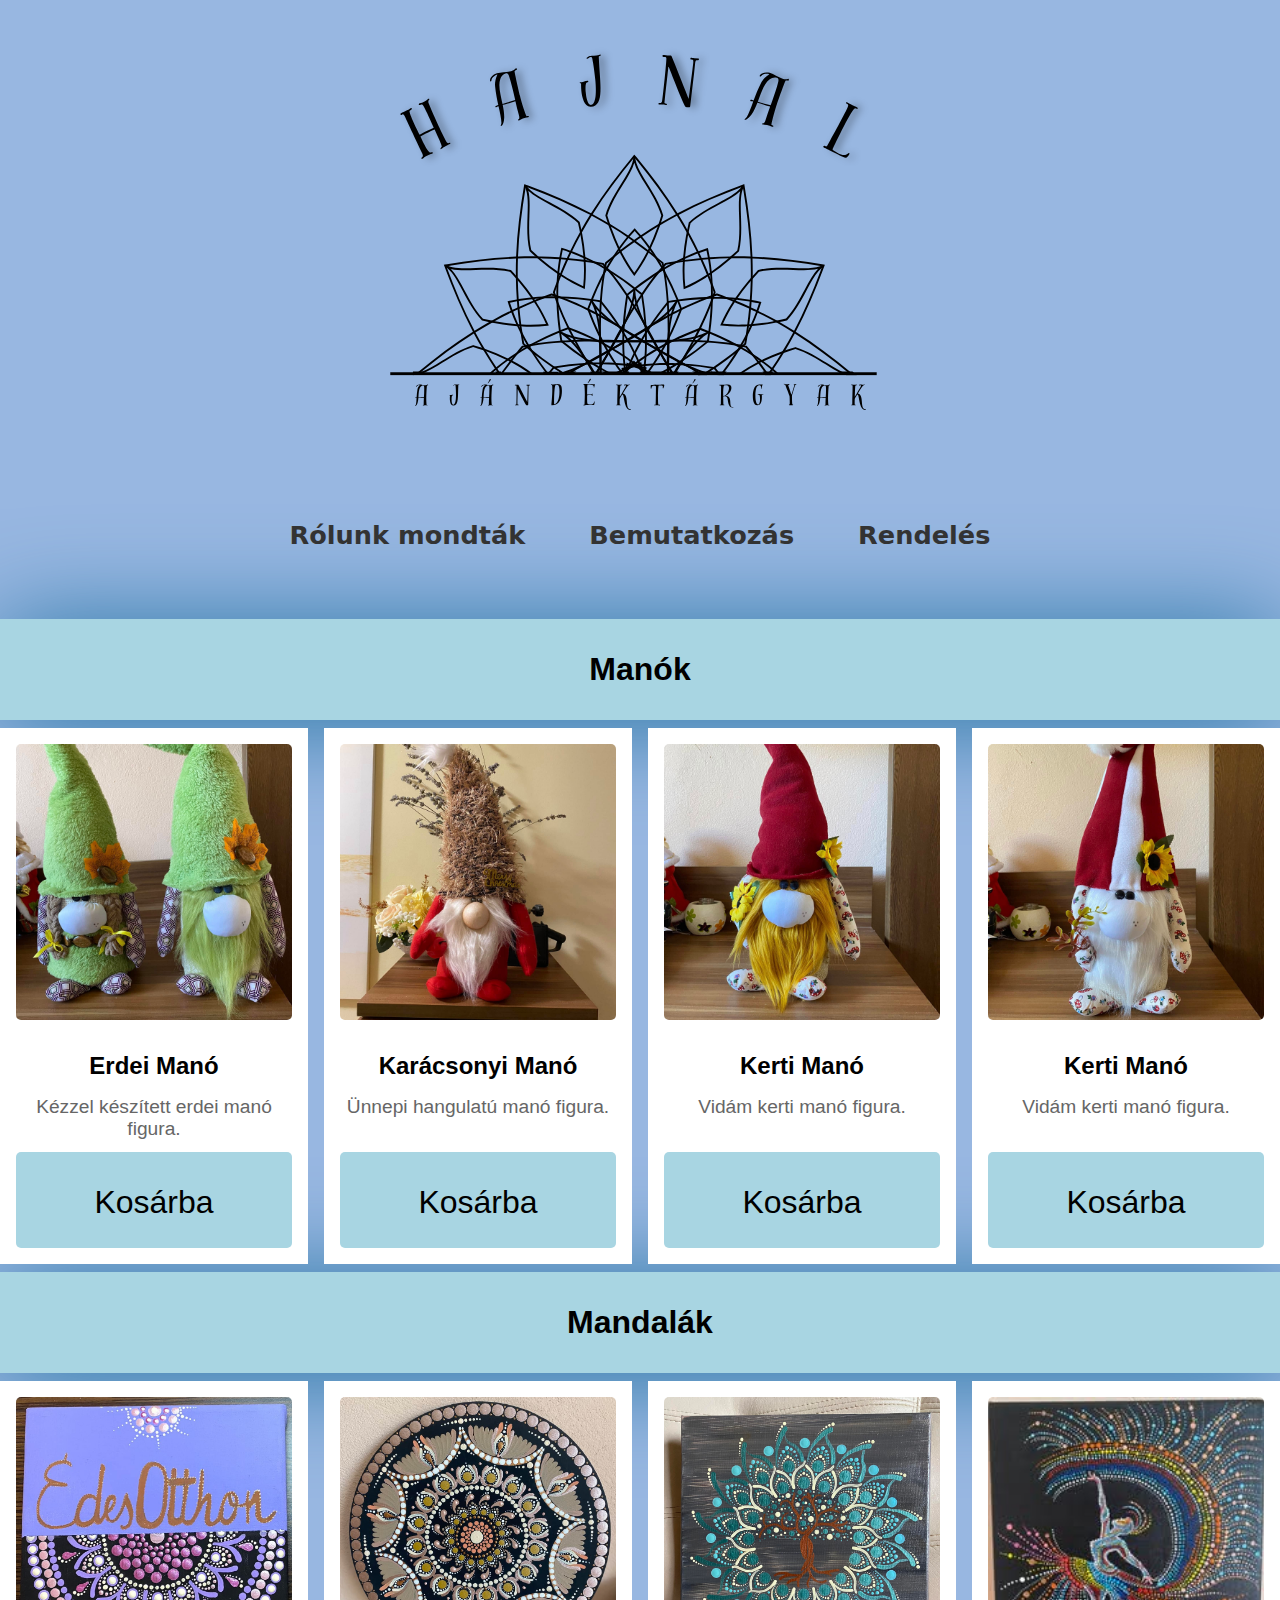
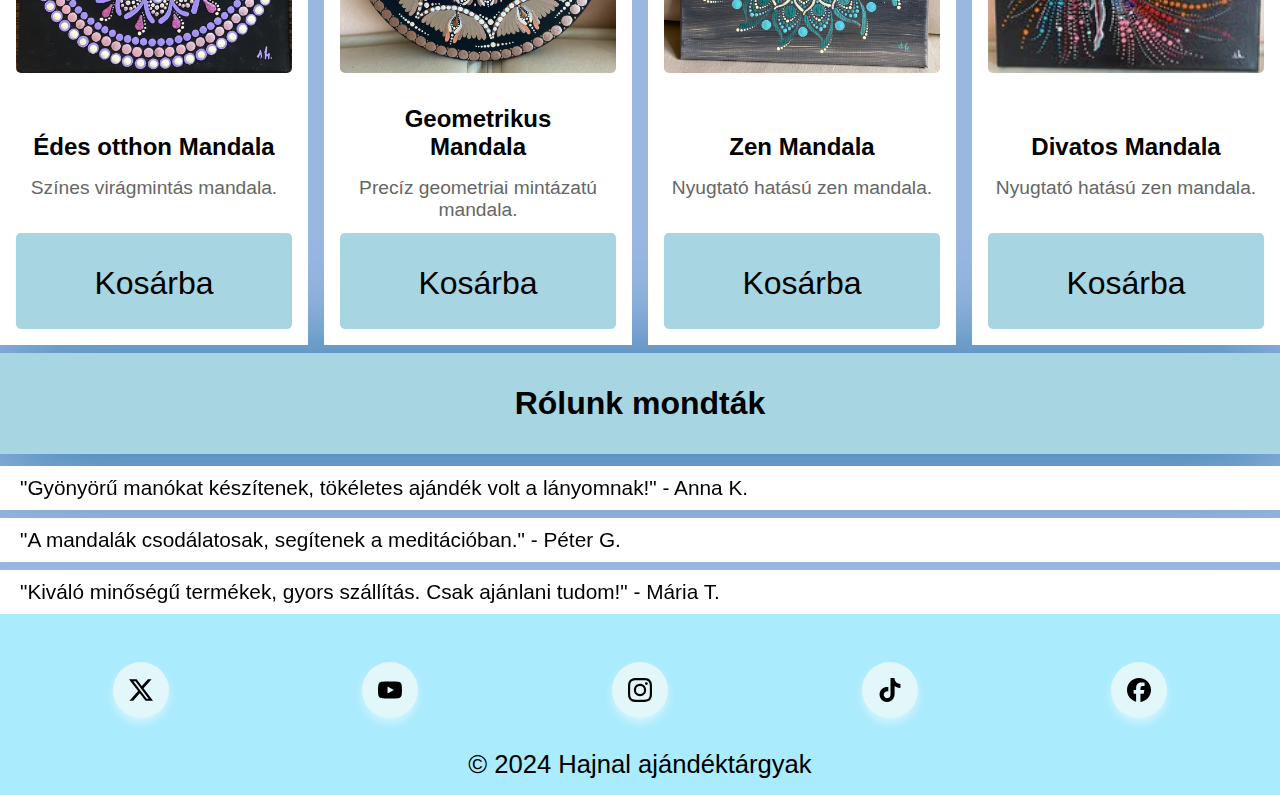
==== commit 9d3944f4: "feladom" ====
--- a/index.html
+++ b/index.html
@@ -9,30 +9,30 @@
 <body>
     <header>
         <nav class="main-nav" > 
-            <img  src="Hajnal.svg" alt="">
-            <ul>
+            <div><img  src="Hajnal.svg" alt=""></div>
+            <div><ul>
                 <li><a href="#velemeny">Rólunk mondták</a></li>
-                <li><a href="bemutatkozas.html">Kapcsolat</a></li>
+                <li><a href="bemutatkozas.html">Bemutatkozás</a></li>
                 <li><a href="rendeles.html">Rendelés</a></li>
-            </ul>
+            </ul></div>
         </nav>
         
-        
+        <div class="ham-menu" id="ham-menu">
+            <span></span>
+            <span></span>
+            <span></span>
+        </div> 
 
         <div class="off-screen-menu">
             <ul>
-                    <li><a href="#manok">Manók</a></li>
-                    <li><a href="#mandalak">Mandalák</a></li>
-                    <li><a href="#velemeny">Rólunk mondták</a></li>
-                    <li><a href="bemutatkozas.html">Bemutatkozás</a></li>
-                    <li><a href="rendeles.html">Rendelés</a></li>
+                    <li><a class="anch" href="#manok">Manók</a></li>
+                    <li><a class="anch" href="#mandalak">Mandalák</a></li>
+                    <li><a class="anch" href="#velemeny">Rólunk mondták</a></li>
+                    <li><a class="anch" href="bemutatkozas.html">Bemutatkozás</a></li>
+                    <li><a class="anch" href="rendeles.html">Rendelés</a></li>
             </ul> 
         
-            <div class="ham-menu" id="ham-menu">
-                <span></span>
-                <span></span>
-                <span></span>
-            </div>  
+             
         </div>
            
     </header>
@@ -110,25 +110,27 @@
                     "Kiváló minőségű termékek, gyors szállítás. Csak ajánlani tudom!" - Mária T.
                 </blockquote>
             </div>
-            <div class="socialmedia">
-                <a data-social="X" style="--accent-color: black;" href="https://x.com/codingtogo">
-                  <svg role="img" viewBox="0 0 24 24" xmlns="http://www.w3.org/2000/svg"><title>X</title><path d="M18.901 1.153h3.68l-8.04 9.19L24 22.846h-7.406l-5.8-7.584-6.638 7.584H.474l8.6-9.83L0 1.154h7.594l5.243 6.932ZM17.61 20.644h2.039L6.486 3.24H4.298Z"/></svg>
+            
+        </section>
+    </main>
+    <footer>
+        <div class="socialmedia">
+                <a data-social="   X   " style="--accent-color: black;" href="#">
+                  <svg role="img" viewBox="0 0 24 24" width="24" height="24"><title>X</title><path d="M18.901 1.153h3.68l-8.04 9.19L24 22.846h-7.406l-5.8-7.584-6.638 7.584H.474l8.6-9.83L0 1.154h7.594l5.243 6.932ZM17.61 20.644h2.039L6.486 3.24H4.298Z"/></svg>
                 </a>
-                <a data-social="YouTube" style="--accent-color: red;" href="https://youtube.com/@coding2go">
-                  <svg role="img" viewBox="0 0 24 24" xmlns="http://www.w3.org/2000/svg"><title>YouTube</title><path d="M23.498 6.186a3.016 3.016 0 0 0-2.122-2.136C19.505 3.545 12 3.545 12 3.545s-7.505 0-9.377.505A3.017 3.017 0 0 0 .502 6.186C0 8.07 0 12 0 12s0 3.93.502 5.814a3.016 3.016 0 0 0 2.122 2.136c1.871.505 9.376.505 9.376.505s7.505 0 9.377-.505a3.015 3.015 0 0 0 2.122-2.136C24 15.93 24 12 24 12s0-3.93-.502-5.814zM9.545 15.568V8.432L15.818 12l-6.273 3.568z"/></svg>
+                <a data-social="YouTube" style="--accent-color: red;" href="#">
+                  <svg role="img" viewBox="0 0 24 24" width="24" height="24"><title>YouTube</title><path d="M23.498 6.186a3.016 3.016 0 0 0-2.122-2.136C19.505 3.545 12 3.545 12 3.545s-7.505 0-9.377.505A3.017 3.017 0 0 0 .502 6.186C0 8.07 0 12 0 12s0 3.93.502 5.814a3.016 3.016 0 0 0 2.122 2.136c1.871.505 9.376.505 9.376.505s7.505 0 9.377-.505a3.015 3.015 0 0 0 2.122-2.136C24 15.93 24 12 24 12s0-3.93-.502-5.814zM9.545 15.568V8.432L15.818 12l-6.273 3.568z"/></svg>
                 </a>
                 <a data-social="Instagram" style="--accent-color: #fe107c;" href="#">
-                  <svg role="img" viewBox="0 0 24 24" xmlns="http://www.w3.org/2000/svg"><title>Instagram</title><path d="M7.0301.084c-1.2768.0602-2.1487.264-2.911.5634-.7888.3075-1.4575.72-2.1228 1.3877-.6652.6677-1.075 1.3368-1.3802 2.127-.2954.7638-.4956 1.6365-.552 2.914-.0564 1.2775-.0689 1.6882-.0626 4.947.0062 3.2586.0206 3.6671.0825 4.9473.061 1.2765.264 2.1482.5635 2.9107.308.7889.72 1.4573 1.388 2.1228.6679.6655 1.3365 1.0743 2.1285 1.38.7632.295 1.6361.4961 2.9134.552 1.2773.056 1.6884.069 4.9462.0627 3.2578-.0062 3.668-.0207 4.9478-.0814 1.28-.0607 2.147-.2652 2.9098-.5633.7889-.3086 1.4578-.72 2.1228-1.3881.665-.6682 1.0745-1.3378 1.3795-2.1284.2957-.7632.4966-1.636.552-2.9124.056-1.2809.0692-1.6898.063-4.948-.0063-3.2583-.021-3.6668-.0817-4.9465-.0607-1.2797-.264-2.1487-.5633-2.9117-.3084-.7889-.72-1.4568-1.3876-2.1228C21.2982 1.33 20.628.9208 19.8378.6165 19.074.321 18.2017.1197 16.9244.0645 15.6471.0093 15.236-.005 11.977.0014 8.718.0076 8.31.0215 7.0301.0839m.1402 21.6932c-1.17-.0509-1.8053-.2453-2.2287-.408-.5606-.216-.96-.4771-1.3819-.895-.422-.4178-.6811-.8186-.9-1.378-.1644-.4234-.3624-1.058-.4171-2.228-.0595-1.2645-.072-1.6442-.079-4.848-.007-3.2037.0053-3.583.0607-4.848.05-1.169.2456-1.805.408-2.2282.216-.5613.4762-.96.895-1.3816.4188-.4217.8184-.6814 1.3783-.9003.423-.1651 1.0575-.3614 2.227-.4171 1.2655-.06 1.6447-.072 4.848-.079 3.2033-.007 3.5835.005 4.8495.0608 1.169.0508 1.8053.2445 2.228.408.5608.216.96.4754 1.3816.895.4217.4194.6816.8176.9005 1.3787.1653.4217.3617 1.056.4169 2.2263.0602 1.2655.0739 1.645.0796 4.848.0058 3.203-.0055 3.5834-.061 4.848-.051 1.17-.245 1.8055-.408 2.2294-.216.5604-.4763.96-.8954 1.3814-.419.4215-.8181.6811-1.3783.9-.4224.1649-1.0577.3617-2.2262.4174-1.2656.0595-1.6448.072-4.8493.079-3.2045.007-3.5825-.006-4.848-.0608M16.953 5.5864A1.44 1.44 0 1 0 18.39 4.144a1.44 1.44 0 0 0-1.437 1.4424M5.8385 12.012c.0067 3.4032 2.7706 6.1557 6.173 6.1493 3.4026-.0065 6.157-2.7701 6.1506-6.1733-.0065-3.4032-2.771-6.1565-6.174-6.1498-3.403.0067-6.156 2.771-6.1496 6.1738M8 12.0077a4 4 0 1 1 4.008 3.9921A3.9996 3.9996 0 0 1 8 12.0077"/></svg>
+                  <svg role="img" viewBox="0 0 24 24" width="24" height="24"><title>Instagram</title><path d="M7.0301.084c-1.2768.0602-2.1487.264-2.911.5634-.7888.3075-1.4575.72-2.1228 1.3877-.6652.6677-1.075 1.3368-1.3802 2.127-.2954.7638-.4956 1.6365-.552 2.914-.0564 1.2775-.0689 1.6882-.0626 4.947.0062 3.2586.0206 3.6671.0825 4.9473.061 1.2765.264 2.1482.5635 2.9107.308.7889.72 1.4573 1.388 2.1228.6679.6655 1.3365 1.0743 2.1285 1.38.7632.295 1.6361.4961 2.9134.552 1.2773.056 1.6884.069 4.9462.0627 3.2578-.0062 3.668-.0207 4.9478-.0814 1.28-.0607 2.147-.2652 2.9098-.5633.7889-.3086 1.4578-.72 2.1228-1.3881.665-.6682 1.0745-1.3378 1.3795-2.1284.2957-.7632.4966-1.636.552-2.9124.056-1.2809.0692-1.6898.063-4.948-.0063-3.2583-.021-3.6668-.0817-4.9465-.0607-1.2797-.264-2.1487-.5633-2.9117-.3084-.7889-.72-1.4568-1.3876-2.1228C21.2982 1.33 20.628.9208 19.8378.6165 19.074.321 18.2017.1197 16.9244.0645 15.6471.0093 15.236-.005 11.977.0014 8.718.0076 8.31.0215 7.0301.0839m.1402 21.6932c-1.17-.0509-1.8053-.2453-2.2287-.408-.5606-.216-.96-.4771-1.3819-.895-.422-.4178-.6811-.8186-.9-1.378-.1644-.4234-.3624-1.058-.4171-2.228-.0595-1.2645-.072-1.6442-.079-4.848-.007-3.2037.0053-3.583.0607-4.848.05-1.169.2456-1.805.408-2.2282.216-.5613.4762-.96.895-1.3816.4188-.4217.8184-.6814 1.3783-.9003.423-.1651 1.0575-.3614 2.227-.4171 1.2655-.06 1.6447-.072 4.848-.079 3.2033-.007 3.5835.005 4.8495.0608 1.169.0508 1.8053.2445 2.228.408.5608.216.96.4754 1.3816.895.4217.4194.6816.8176.9005 1.3787.1653.4217.3617 1.056.4169 2.2263.0602 1.2655.0739 1.645.0796 4.848.0058 3.203-.0055 3.5834-.061 4.848-.051 1.17-.245 1.8055-.408 2.2294-.216.5604-.4763.96-.8954 1.3814-.419.4215-.8181.6811-1.3783.9-.4224.1649-1.0577.3617-2.2262.4174-1.2656.0595-1.6448.072-4.8493.079-3.2045.007-3.5825-.006-4.848-.0608M16.953 5.5864A1.44 1.44 0 1 0 18.39 4.144a1.44 1.44 0 0 0-1.437 1.4424M5.8385 12.012c.0067 3.4032 2.7706 6.1557 6.173 6.1493 3.4026-.0065 6.157-2.7701 6.1506-6.1733-.0065-3.4032-2.771-6.1565-6.174-6.1498-3.403.0067-6.156 2.771-6.1496 6.1738M8 12.0077a4 4 0 1 1 4.008 3.9921A3.9996 3.9996 0 0 1 8 12.0077"/></svg>
                 </a>
                 <a data-social="TikTok" style="--accent-color: #38142a;" href="#">
-                  <svg role="img" viewBox="0 0 24 24" xmlns="http://www.w3.org/2000/svg"><title>TikTok</title><path d="M12.525.02c1.31-.02 2.61-.01 3.91-.02.08 1.53.63 3.09 1.75 4.17 1.12 1.11 2.7 1.62 4.24 1.79v4.03c-1.44-.05-2.89-.35-4.2-.97-.57-.26-1.1-.59-1.62-.93-.01 2.92.01 5.84-.02 8.75-.08 1.4-.54 2.79-1.35 3.94-1.31 1.92-3.58 3.17-5.91 3.21-1.43.08-2.86-.31-4.08-1.03-2.02-1.19-3.44-3.37-3.65-5.71-.02-.5-.03-1-.01-1.49.18-1.9 1.12-3.72 2.58-4.96 1.66-1.44 3.98-2.13 6.15-1.72.02 1.48-.04 2.96-.04 4.44-.99-.32-2.15-.23-3.02.37-.63.41-1.11 1.04-1.36 1.75-.21.51-.15 1.07-.14 1.61.24 1.64 1.82 3.02 3.5 2.87 1.12-.01 2.19-.66 2.77-1.61.19-.33.4-.67.41-1.06.1-1.79.06-3.57.07-5.36.01-4.03-.01-8.05.02-12.07z"/></svg>
+                  <svg role="img" viewBox="0 0 24 24" width="24" height="24"><title>TikTok</title><path d="M12.525.02c1.31-.02 2.61-.01 3.91-.02.08 1.53.63 3.09 1.75 4.17 1.12 1.11 2.7 1.62 4.24 1.79v4.03c-1.44-.05-2.89-.35-4.2-.97-.57-.26-1.1-.59-1.62-.93-.01 2.92.01 5.84-.02 8.75-.08 1.4-.54 2.79-1.35 3.94-1.31 1.92-3.58 3.17-5.91 3.21-1.43.08-2.86-.31-4.08-1.03-2.02-1.19-3.44-3.37-3.65-5.71-.02-.5-.03-1-.01-1.49.18-1.9 1.12-3.72 2.58-4.96 1.66-1.44 3.98-2.13 6.15-1.72.02 1.48-.04 2.96-.04 4.44-.99-.32-2.15-.23-3.02.37-.63.41-1.11 1.04-1.36 1.75-.21.51-.15 1.07-.14 1.61.24 1.64 1.82 3.02 3.5 2.87 1.12-.01 2.19-.66 2.77-1.61.19-.33.4-.67.41-1.06.1-1.79.06-3.57.07-5.36.01-4.03-.01-8.05.02-12.07z"/></svg>
                 </a>
                 <a data-social="Facebook" style="--accent-color: #106bff;" href="#">
-                  <svg role="img" viewBox="0 0 24 24" xmlns="http://www.w3.org/2000/svg"><title>Facebook</title><path d="M9.101 23.691v-7.98H6.627v-3.667h2.474v-1.58c0-4.085 1.848-5.978 5.858-5.978.401 0 .955.042 1.468.103a8.68 8.68 0 0 1 1.141.195v3.325a8.623 8.623 0 0 0-.653-.036 26.805 26.805 0 0 0-.733-.009c-.707 0-1.259.096-1.675.309a1.686 1.686 0 0 0-.679.622c-.258.42-.374.995-.374 1.752v1.297h3.919l-.386 2.103-.287 1.564h-3.246v8.245C19.396 23.238 24 18.179 24 12.044c0-6.627-5.373-12-12-12s-12 5.373-12 12c0 5.628 3.874 10.35 9.101 11.647Z"/></svg>
+                  <svg role="img" viewBox="0 0 24 24" width="24" height="24"><title>Facebook</title><path d="M9.101 23.691v-7.98H6.627v-3.667h2.474v-1.58c0-4.085 1.848-5.978 5.858-5.978.401 0 .955.042 1.468.103a8.68 8.68 0 0 1 1.141.195v3.325a8.623 8.623 0 0 0-.653-.036 26.805 26.805 0 0 0-.733-.009c-.707 0-1.259.096-1.675.309a1.686 1.686 0 0 0-.679.622c-.258.42-.374.995-.374 1.752v1.297h3.919l-.386 2.103-.287 1.564h-3.246v8.245C19.396 23.238 24 18.179 24 12.044c0-6.627-5.373-12-12-12s-12 5.373-12 12c0 5.628 3.874 10.35 9.101 11.647Z"/></svg>
                 </a>
-        </section>
-    </main>
-    <footer style="display: flex;">
+            </div>
         <p>&copy; 2024 Hajnal ajándéktárgyak</p>
     </footer>
     <button onclick="topFunction()" id="totop" title="Go to top"><img src="arrowup.svg" alt=""></button>
--- a/style.css
+++ b/style.css
@@ -7,9 +7,14 @@
     box-sizing: border-box;
     list-style: none;
     text-decoration: none;
+    
+    
+    
 }
     
 body {
+    
+    
     background-color: #98b7e1;
     font-family: 'Bad Script', sans-serif;
     height: 100%;
@@ -19,6 +24,7 @@
 }
 
 header {  
+    max-width: 100%;
     text-align: center;
     max-height: fit-content;
     background-color: #98b7e1;
@@ -29,23 +35,24 @@
     
 main   {
     z-index: 100;
-    width: 100%;
+    max-width: 100%;
 }
 .main-nav {
-    display: flex;
-    align-items:self-end;
-    justify-content: space-between;
+    position: relative;
+    display: flex;
+    flex-direction: column;
+    
+    
+
 }
 .main-nav ul {
     display: flex;
-    
-    justify-self: flex-end;  
+    justify-content: center;
+    
 }
 .main-nav img {
-    justify-self: flex-start;
-    max-width: 15rem;
-    max-height: 15rem;
-    margin-left: 6rem;
+    max-width: 100%;
+    height: auto;
 }
 nav {
     display: flex;
@@ -54,7 +61,7 @@
 
 nav ul {
     list-style-type: none;
-    justify-self: center;
+    
     
 }
 
@@ -113,8 +120,7 @@
     object-fit: cover;
     border-radius: 5px;
     margin-bottom: 1rem;
-    display: block;
-    
+    display: block;   
 
 }
 
@@ -175,43 +181,45 @@
     font-size: 1.3rem;
 }
 footer {
+    position: relative;
+    max-width: 100%;
+    display: flex;
+    flex-direction: column;
     text-align: center;
     justify-content: center;
     font-size: clamp(1rem, 2vw, 2rem);
     padding: 1rem;
     background-color: #aaebfd;
-    width: 100%;
+    
 }
 .socialmedia{
-    display: flex;
-    gap: 20px;
+    position:relative;
+    display: grid;
+    grid-template-columns: repeat(5, 1fr);
     align-items: center;
-    justify-content: center;
+    justify-items: center;
+    margin-block: 2rem;
+  }
+  .socialmedia a{
+    background-color: rgb(226, 247, 250);
     padding: 1rem;
-  }
-  .socialmedia a{
-    background-color: white;
-    padding: 1em;
     border-radius: 50%;
-    height: 64px;
-    width: 64px;
+    height: auto;
+    width: auto;
     box-sizing: border-box;
-    flex-shrink: 0;
     display: grid;
     place-items: center;
-    box-shadow: 0 5px 10px rgba(0, 0, 0, 0.05);
-  }
-  .socialmedia a svg{
-    height: 32px;
-  }
+    box-shadow: 0 5px 10px rgba(255, 255, 255, 0.5);
+  }
+
   .socialmedia a::before{
     content: attr(data-social);
     position: absolute;
     background-color: var(--accent-color);
     color: white;
     text-decoration: none;
-    padding: 0.5em 1em;
-    border-radius: 100px;
+    padding: 0.5rem 1rem;
+    border-radius: 7.25rem;
     box-shadow: 0 5px 10px rgba(0, 0, 0, 0.05);
     transform: translateY(-30px) rotate(25deg);
     opacity: 0;
@@ -219,16 +227,20 @@
   }
   .socialmedia a:hover{
     background-color: var(--accent-color);
-    fill: white;
+    color: white; 
+    > svg {
+            fill: white;
+        }
+    
   }
   .socialmedia a::after{
     content: '';
     position: absolute;
     height: 0;
     width: 0;
-    border-left: 8px solid transparent;
-    border-right: 8px solid transparent;
-    border-top: 10px solid var(--accent-color);
+    border-left: 10px solid transparent;
+    border-right: 10px solid transparent;
+    border-top: 30px solid var(--accent-color);
     transform: translateY(0) rotate(25deg);
     opacity: 0;
     transition: 200ms cubic-bezier(.42,0,.44,1.68);
@@ -274,8 +286,8 @@
 
 /* off-screen-menu */
 .off-screen-menu {
-    height: 100dvh;
-    width: 100%;        
+   height: 100%;
+    width: 100%;    
     position: fixed;
     top: 0;
     right: -100%;
@@ -287,9 +299,10 @@
     font-size: 3rem;
     transition: .3s ease;
     
+    
 }
 .off-screen-menu.active {
-    right: 0;;
+    right: 0;
     background-color:  rgba(73, 73, 73, 0.7);
     backdrop-filter: blur(10px);
     box-shadow: -10px 0 10px rgba(0, 0, 0, 0.5);
@@ -299,9 +312,6 @@
     list-style-type: none;
     display: flex;
     flex-direction: column;
-    gap: 1rem;
-    padding: 0;
-    margin: 0;
     text-align: center;
     cursor: pointer;
     transition: .3s ease;
@@ -310,9 +320,9 @@
 }
 
 .off-screen-menu ul li {
-    margin: 1rem;
-    padding: 1rem;
-    font-size: 2rem;
+   
+    padding:1rem;
+    font-size: 1.5rem;
     font-weight: bold;
     cursor: pointer;
     transition: .3s ease;
@@ -321,20 +331,15 @@
 
 /* hamburger menü */
 .ham-menu {
-    height: 30px;
-    width: 30px;
-    margin-left: auto;
-    position: fixed;
+    height: 45px;
+    width: 45px;
+    position: sticky;
+    bottom: 1rem;
     cursor: pointer;
-    top: 13rem;
-    right: 2rem;
-    
-    
-    
     
 }
 .ham-menu span {
-    height: 3px;
+    height: 4px;
     width: 100%;
     background-color: #000000;
     border-radius: 25px;
@@ -352,8 +357,10 @@
     top: 75%;
 }
 .ham-menu.active {
+    position: fixed;
     right: 2rem;
-    top: 7rem; 
+    top: 13rem; 
+    z-index: 100;
    
 }
 .ham-menu.active span {
@@ -374,11 +381,7 @@
 
 @media screen and (max-width: 1200px) {
     
-    nav ul {
-        display: flex;
-        flex-wrap: wrap;
-        justify-content: center;
-    }
+    
     .product-grid {
         grid-template-columns: repeat(2, 1fr);
         gap: 20px;
@@ -392,20 +395,22 @@
         gap: 1rem;
     }
    
-    .logo img {
-        width: 50%;
-    }
-
-@media (max-width: 768px) {
+    .main-nav img {
+        height: 25%; 
+        width: auto;
+    }
+    .socialmedia a svg{
+        width: 100%;
+        height: auto;}
+
+@media (max-width: 768px){
     
     header {
         display: flex;
         flex-direction: column;
         justify-content: center;
         align-items: center;
-        > nav > img {
-            margin-inline-end: 6rem; 
-        }
+       
     }
     .ham-menu span{
         display: block;
@@ -419,14 +424,15 @@
         grid-template-columns: 1fr;
         gap: 1rem;
     }
-    .logo img {
-        height: max-content; 
-    }    
-   
-    #socialmedia img {
-        width: 30px;
-        height: 30px;
-    }
-
-}
-
+    .main-nav img {
+        height: 25%; 
+    }  
+    .socialmedia a svg{
+        width: 100%;
+        height: auto;}  
+    
+   
+   
+
+}
+
